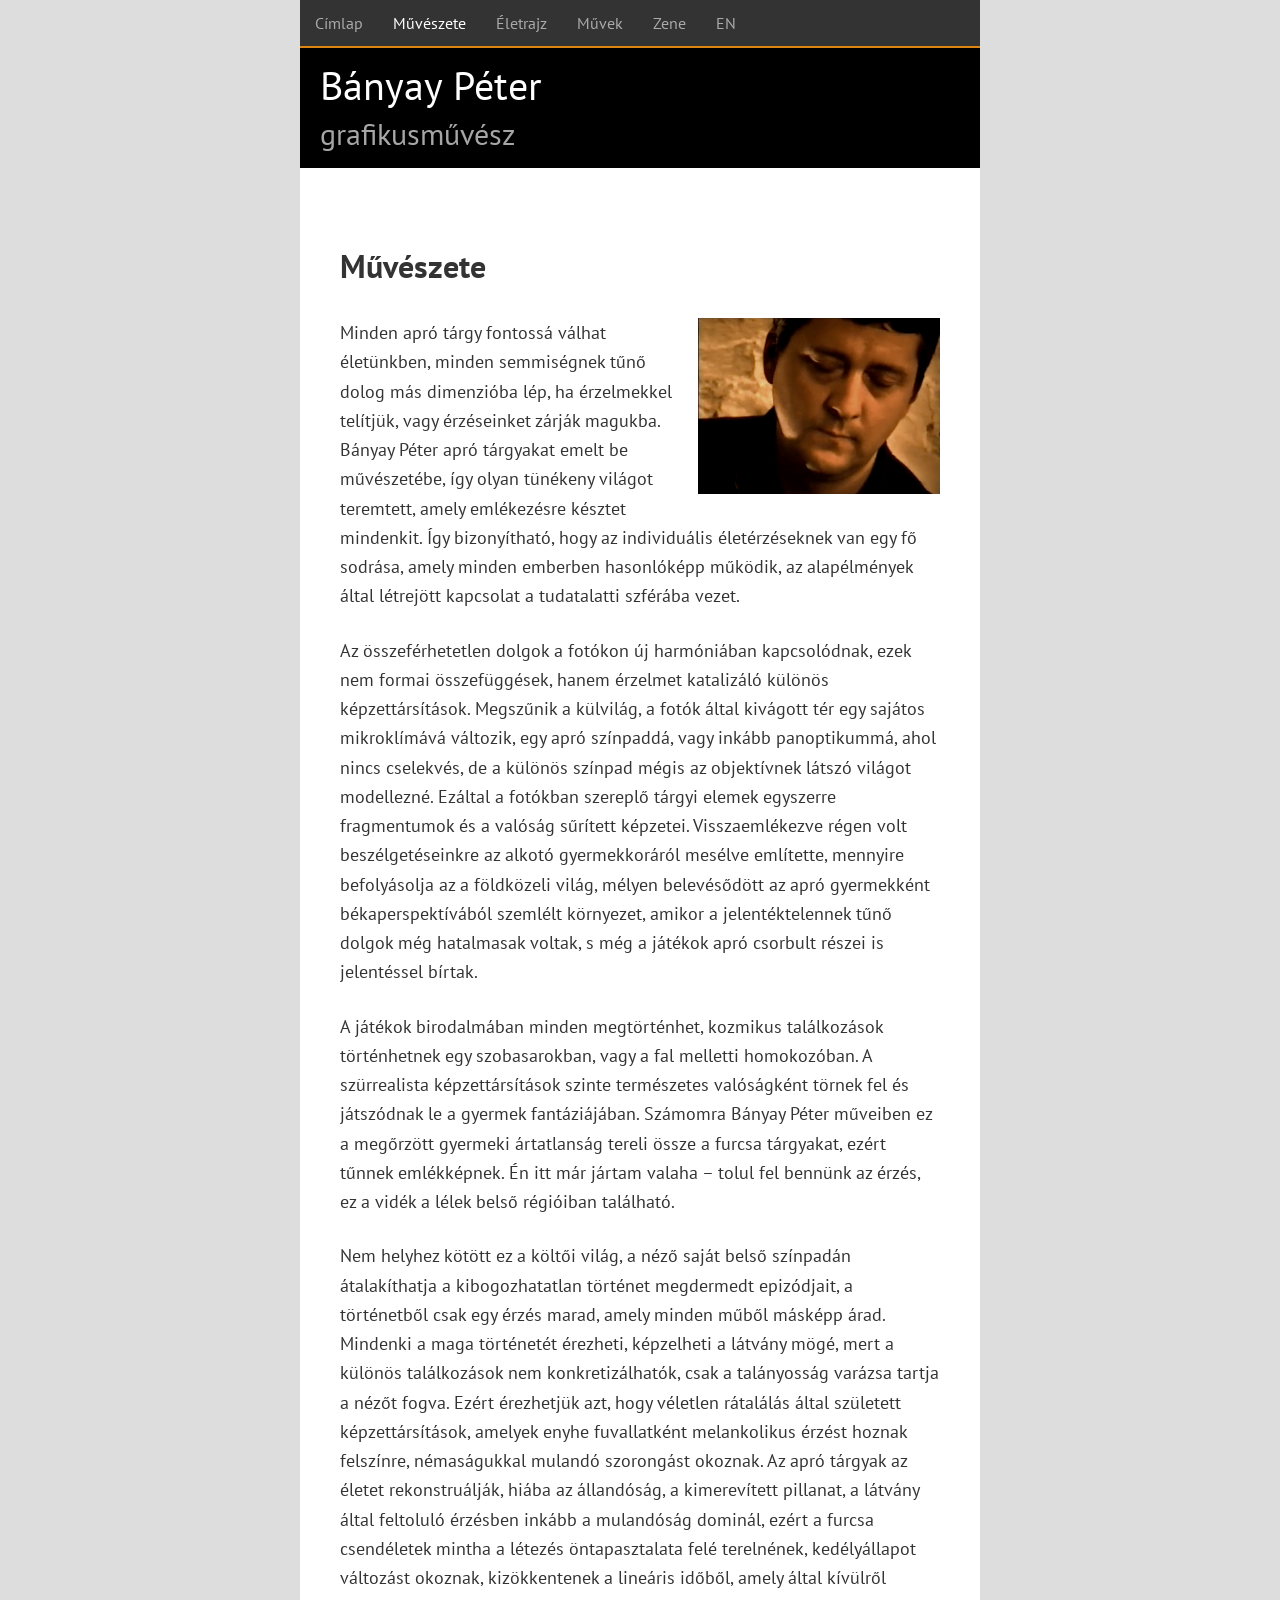
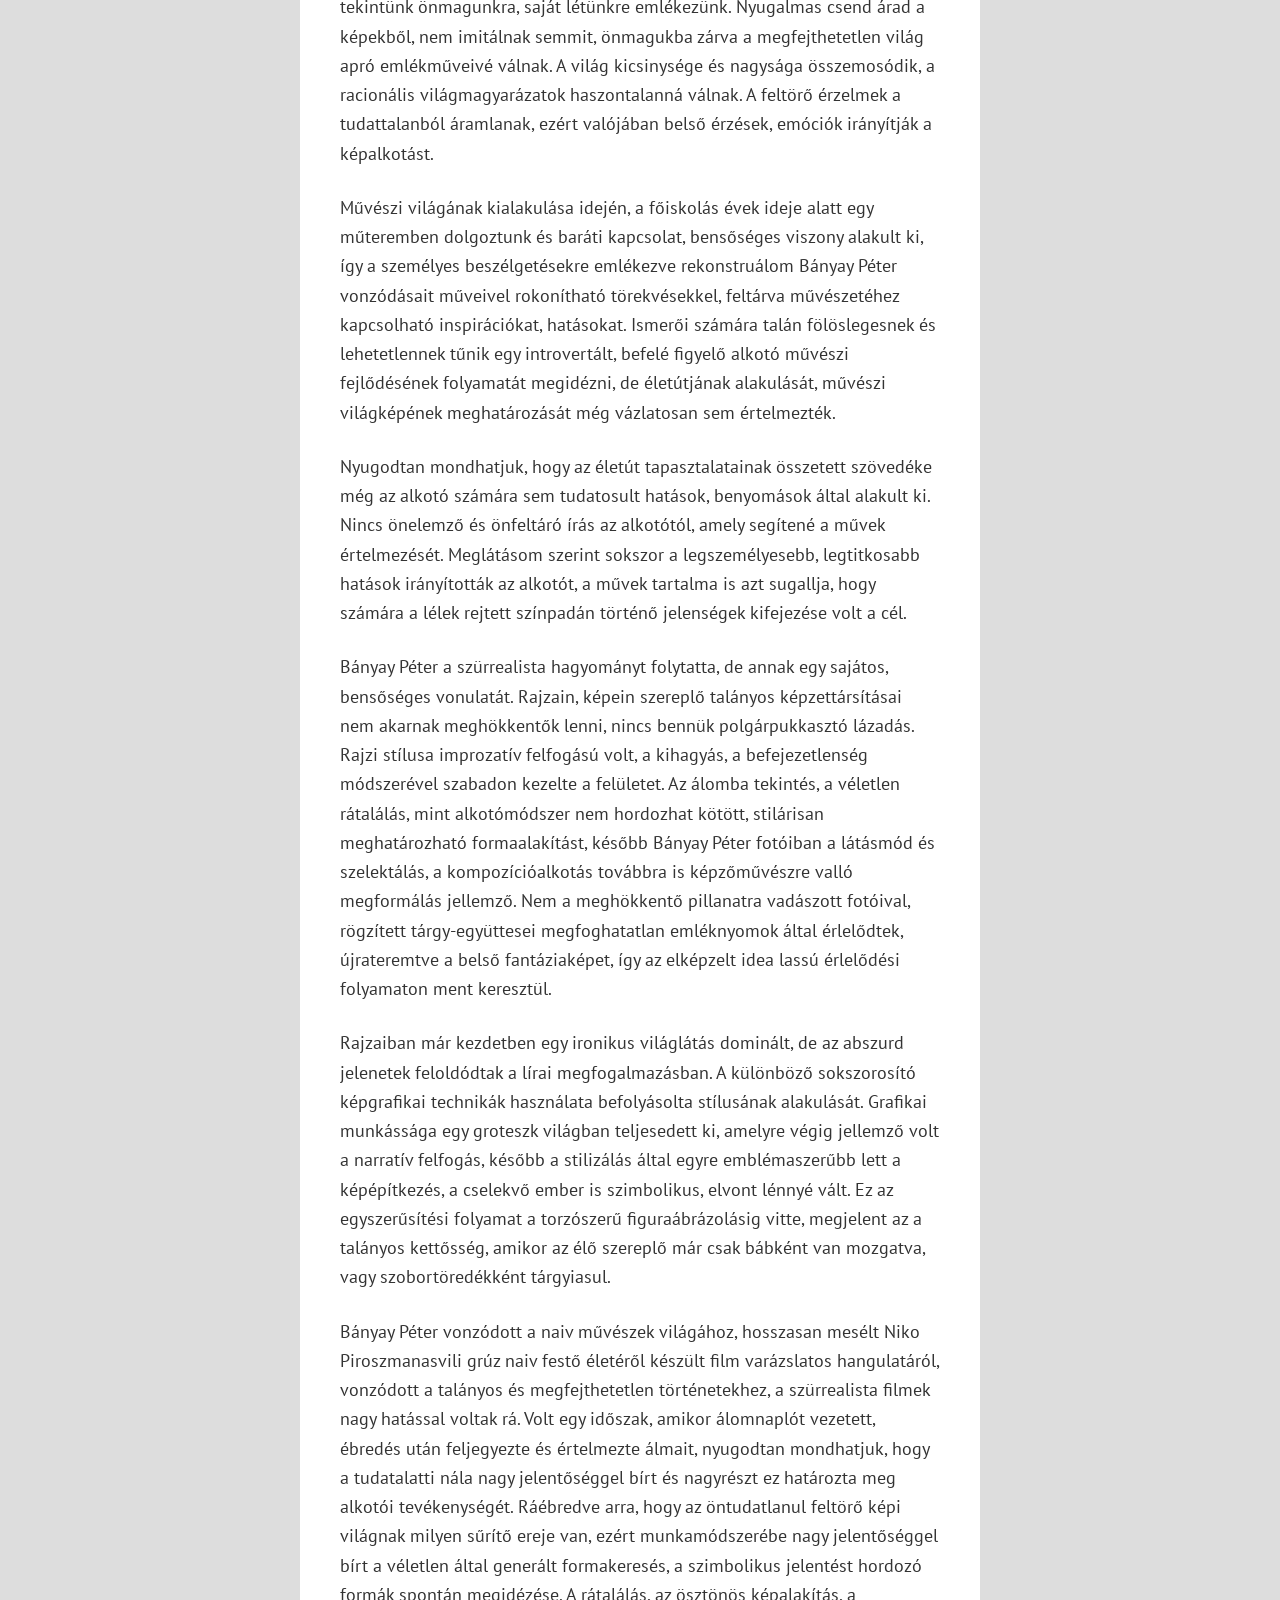
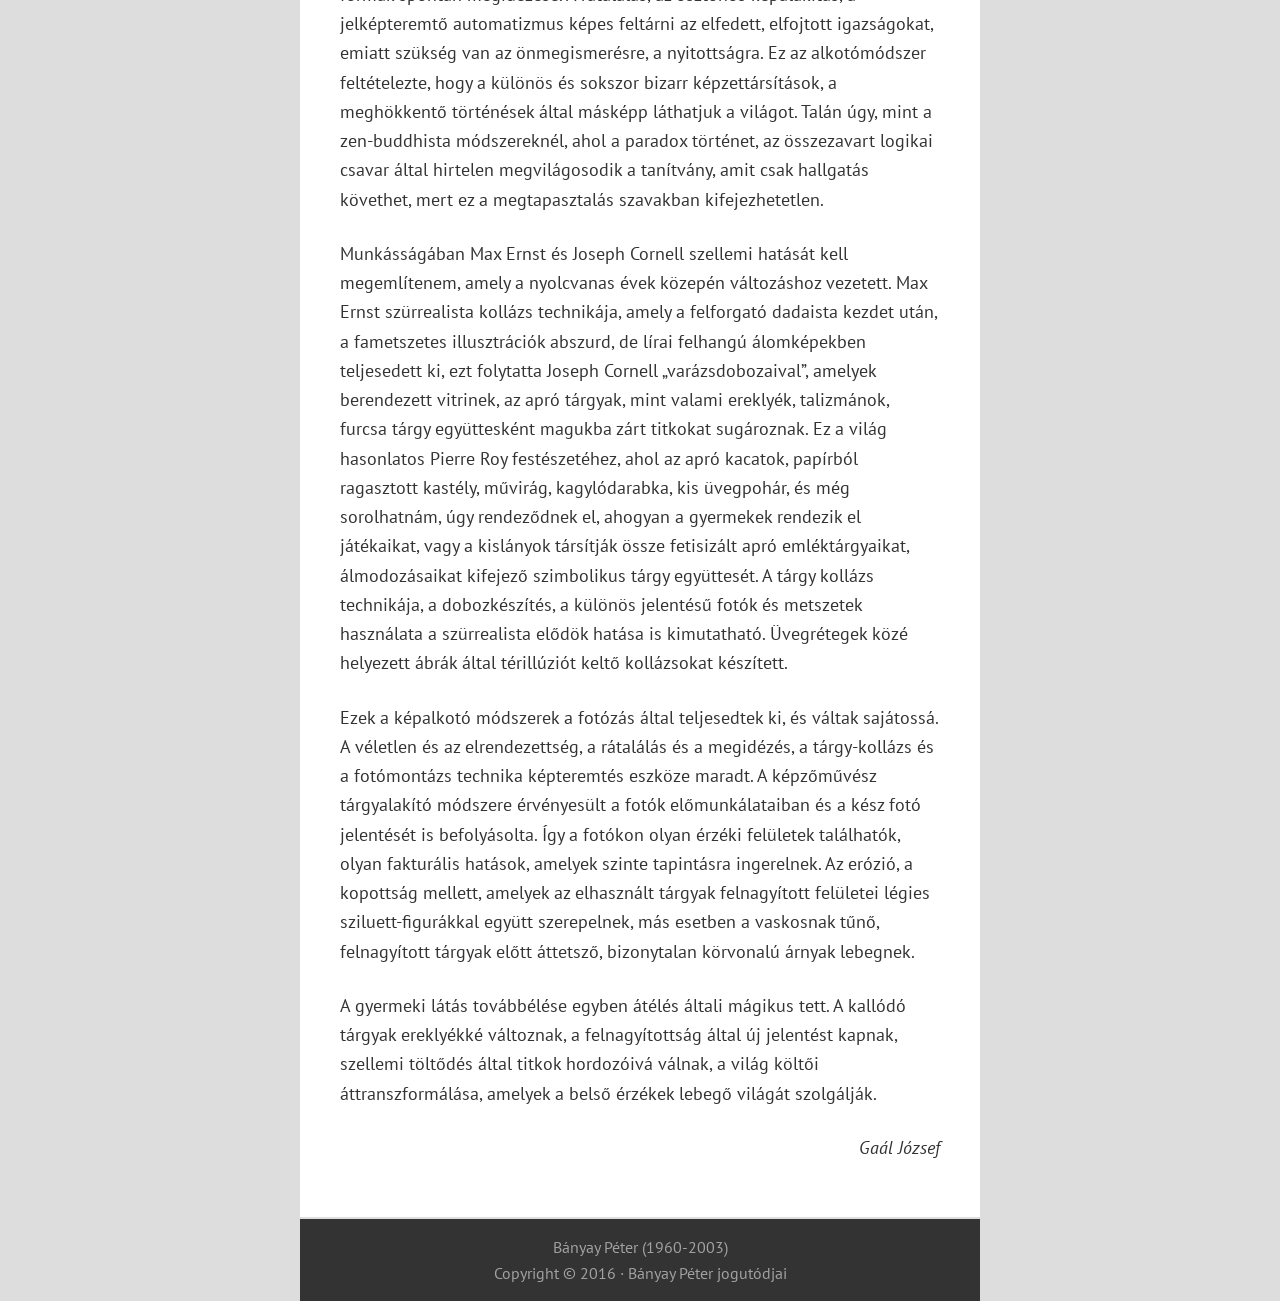
==== banyay-peterrol/index.html @ ca8e2c4a "Péter oldala (html)" ====
<!DOCTYPE html>
<html lang="hu-HU">
<head >
<meta charset="UTF-8" />
<title>Művészete</title><meta name="robots" content="noodp,noydir" />
<meta name="viewport" content="width=device-width, initial-scale=1.0"/>
<link rel="alternate" type="application/rss+xml" title="Bányay Péter &raquo; hírcsatorna" href="../feed/index.rss" />
<link rel="alternate" type="application/rss+xml" title="Bányay Péter &raquo; hozzászólás hírcsatorna" href="../comments/feed/index.rss" />
<link rel="canonical" href="index.html" />
		<script type="text/javascript">
			window._wpemojiSettings = {"baseUrl":"http:\/\/s.w.org\/images\/core\/emoji\/72x72\/","ext":".png","source":{"concatemoji":"http:\/\/banyaypeter.dreamhosters.com\/wp-includes\/js\/wp-emoji-release.min.js?ver=4.3.1"}};
			!function(a,b,c){function d(a){var c=b.createElement("canvas"),d=c.getContext&&c.getContext("2d");return d&&d.fillText?(d.textBaseline="top",d.font="600 32px Arial","flag"===a?(d.fillText(String.fromCharCode(55356,56812,55356,56807),0,0),c.toDataURL().length>3e3):(d.fillText(String.fromCharCode(55357,56835),0,0),0!==d.getImageData(16,16,1,1).data[0])):!1}function e(a){var c=b.createElement("script");c.src=a,c.type="text/javascript",b.getElementsByTagName("head")[0].appendChild(c)}var f,g;c.supports={simple:d("simple"),flag:d("flag")},c.DOMReady=!1,c.readyCallback=function(){c.DOMReady=!0},c.supports.simple&&c.supports.flag||(g=function(){c.readyCallback()},b.addEventListener?(b.addEventListener("DOMContentLoaded",g,!1),a.addEventListener("load",g,!1)):(a.attachEvent("onload",g),b.attachEvent("onreadystatechange",function(){"complete"===b.readyState&&c.readyCallback()})),f=c.source||{},f.concatemoji?e(f.concatemoji):f.wpemoji&&f.twemoji&&(e(f.twemoji),e(f.wpemoji)))}(window,document,window._wpemojiSettings);
		</script>
		<style type="text/css">img.wp-smiley,
img.emoji {
	display: inline !important;
	border: none !important;
	box-shadow: none !important;
	height: 1em !important;
	width: 1em !important;
	margin: 0 .07em !important;
	vertical-align: -0.1em !important;
	background: none !important;
	padding: 0 !important;
}
</style>
<link rel='stylesheet' id='dynamik_minified_stylesheet-css'  href='../wp-content/uploads/dynamik-gen/theme/dynamik-min-ver=1447445408.css' type='text/css' media='all' />
<link rel='stylesheet' id='dynamik_enqueued_google_fonts-css'  href='http://fonts.googleapis.com/css?family=Lato%3A100%2C100italic%2Clight%2Clightitalic%2Cregular%2Cregularitalic%2Cbold%2Cbolditalic%2C900%2C900italic%7CPT+Sans%3Aregular%2Citalic%2Cbold%2Cbolditalic%7C&amp;ver=1.6' type='text/css' media='all' />
<script type='text/javascript' src='../wp-includes/js/jquery/jquery-ver=1.11.3.js'></script>
<script type='text/javascript' src='../wp-includes/js/jquery/jquery-migrate.min-ver=1.2.1.js'></script>
<link rel="EditURI" type="application/rsd+xml" title="RSD" href="../xmlrpc.php-rsd.xml" />
<link rel="Shortcut Icon" href="../wp-content/themes/genesis/images/favicon.png.html" type="image/x-icon" />
<!--[if lt IE 9]><script src="//html5shiv.googlecode.com/svn/trunk/html5.js"></script><![endif]-->
</head>
<body class="page page-id-29 page-template-default header-full-width full-width-content unknown-os ie11 feature-top-outside override" itemscope itemtype="http://schema.org/WebPage"><div class="site-container"><nav class="nav-primary" itemscope itemtype="http://schema.org/SiteNavigationElement"><div class="wrap"><ul id="menu-1-menu" class="menu genesis-nav-menu menu-primary js-superfish"><li id="menu-item-7" class="menu-item menu-item-type-custom menu-item-object-custom menu-item-home menu-item-7"><a href="../index.html" itemprop="url"><span itemprop="name">Címlap</span></a></li>
<li id="menu-item-31" class="menu-item menu-item-type-post_type menu-item-object-page current-menu-item page_item page-item-29 current_page_item menu-item-31"><a href="index.html" itemprop="url"><span itemprop="name">Művészete</span></a></li>
<li id="menu-item-8" class="menu-item menu-item-type-post_type menu-item-object-page menu-item-8"><a href="../eletrajz/index.html" itemprop="url"><span itemprop="name">Életrajz</span></a></li>
<li id="menu-item-75" class="menu-item menu-item-type-post_type menu-item-object-page menu-item-75"><a href="../muvek/index.html" itemprop="url"><span itemprop="name">Művek</span></a></li>
<li id="menu-item-88" class="menu-item menu-item-type-post_type menu-item-object-page menu-item-88"><a href="../zene/index.html" itemprop="url"><span itemprop="name">Zene</span></a></li>
<li><a href="../en/banyay-peterrol/index.html">EN</a></li></ul></div></nav><header class="site-header" itemscope itemtype="http://schema.org/WPHeader"><div class="wrap"><div class="title-area"><h1 class="site-title" itemprop="headline"><a href="../index.html">Bányay Péter</a></h1><h2 class="site-description" itemprop="description">grafikusművész</h2></div></div></header><div class="site-inner"><div class="content-sidebar-wrap"><main class="content"><article class="post-29 page type-page status-publish entry has-post-thumbnail override" itemscope itemtype="http://schema.org/CreativeWork"><header class="entry-header"><h1 class="entry-title" itemprop="headline">Művészete</h1> 
</header><div class="entry-content" itemprop="text"><p><img class="alignright  wp-image-91" src="../wp-content/uploads/2014/11/peter-logo-300x218.png" alt="peter-logo" width="242" height="176" />Minden apró tárgy fontossá válhat életünkben, minden semmiségnek tűnő dolog más dimenzióba lép, ha érzelmekkel telítjük, vagy érzéseinket zárják magukba. Bányay Péter apró tárgyakat emelt be művészetébe, így olyan tünékeny világot teremtett, amely emlékezésre késztet mindenkit. Így bizonyítható, hogy az individuális életérzéseknek van egy fő sodrása, amely minden emberben hasonlóképp működik, az alapélmények által létrejött kapcsolat a tudatalatti szférába vezet.</p>
<p>Az összeférhetetlen dolgok a fotókon új harmóniában kapcsolódnak, ezek nem formai összefüggések, hanem érzelmet katalizáló különös képzettársítások. Megszűnik a külvilág, a fotók által kivágott tér egy sajátos mikroklímává változik, egy apró színpaddá, vagy inkább panoptikummá, ahol nincs cselekvés, de a különös színpad mégis az objektívnek látszó világot modellezné. Ezáltal a fotókban szereplő tárgyi elemek egyszerre fragmentumok és a valóság sűrített képzetei. Visszaemlékezve régen volt beszélgetéseinkre az alkotó gyermekkoráról mesélve említette, mennyire befolyásolja az a földközeli világ, mélyen belevésődött az apró gyermekként békaperspektívából szemlélt környezet, amikor a jelentéktelennek tűnő dolgok még hatalmasak voltak, s még a játékok apró csorbult részei is jelentéssel bírtak.</p>
<p>A játékok birodalmában minden megtörténhet, kozmikus találkozások történhetnek egy szobasarokban, vagy a fal melletti homokozóban. A szürrealista képzettársítások szinte természetes valóságként törnek fel és játszódnak le a gyermek fantáziájában. Számomra Bányay Péter műveiben ez a megőrzött gyermeki ártatlanság tereli össze a furcsa tárgyakat, ezért tűnnek emlékképnek. Én itt már jártam valaha &#8211; tolul fel bennünk az érzés, ez a vidék a lélek belső régióiban található.</p>
<p>Nem helyhez kötött ez a költői világ, a néző saját belső színpadán átalakíthatja a kibogozhatatlan történet megdermedt epizódjait, a történetből csak egy érzés marad, amely minden műből másképp árad. Mindenki a maga történetét érezheti, képzelheti a látvány mögé, mert a különös találkozások nem konkretizálhatók, csak a talányosság varázsa tartja a nézőt fogva. Ezért érezhetjük azt, hogy véletlen rátalálás által született képzettársítások, amelyek enyhe fuvallatként melankolikus érzést hoznak felszínre, némaságukkal mulandó szorongást okoznak. Az apró tárgyak az életet rekonstruálják, hiába az állandóság, a kimerevített pillanat, a látvány által feltoluló érzésben inkább a mulandóság dominál, ezért a furcsa csendéletek mintha a létezés öntapasztalata felé terelnének, kedélyállapot változást okoznak, kizökkentenek a lineáris időből, amely által kívülről tekintünk önmagunkra, saját létünkre emlékezünk. Nyugalmas csend árad a képekből, nem imitálnak semmit, önmagukba zárva a megfejthetetlen világ apró emlékműveivé válnak. A világ kicsinysége és nagysága összemosódik, a racionális világmagyarázatok haszontalanná válnak. A feltörő érzelmek a tudattalanból áramlanak, ezért valójában belső érzések, emóciók irányítják a képalkotást.</p>
<p>Művészi világának kialakulása idején, a főiskolás évek ideje alatt egy műteremben dolgoztunk és baráti kapcsolat, bensőséges viszony alakult ki, így a személyes beszélgetésekre emlékezve rekonstruálom Bányay Péter vonzódásait műveivel rokonítható törekvésekkel, feltárva művészetéhez kapcsolható inspirációkat, hatásokat. Ismerői számára talán fölöslegesnek és lehetetlennek tűnik egy introvertált, befelé figyelő alkotó művészi fejlődésének folyamatát megidézni, de életútjának alakulását, művészi világképének meghatározását még vázlatosan sem értelmezték.</p>
<p>Nyugodtan mondhatjuk, hogy az életút tapasztalatainak összetett szövedéke még az alkotó számára sem tudatosult hatások, benyomások által alakult ki. Nincs önelemző és önfeltáró írás az alkotótól, amely segítené a művek értelmezését. Meglátásom szerint sokszor a legszemélyesebb, legtitkosabb hatások irányították az alkotót, a művek tartalma is azt sugallja, hogy számára a lélek rejtett színpadán történő jelenségek kifejezése volt a cél.</p>
<p>Bányay Péter a szürrealista hagyományt folytatta, de annak egy sajátos, bensőséges vonulatát. Rajzain, képein szereplő talányos képzettársításai nem akarnak meghökkentők lenni, nincs bennük polgárpukkasztó lázadás. Rajzi stílusa improzatív felfogású volt, a kihagyás, a befejezetlenség módszerével szabadon kezelte a felületet. Az álomba tekintés, a véletlen rátalálás, mint alkotómódszer nem hordozhat kötött, stilárisan meghatározható formaalakítást, később Bányay Péter fotóiban a látásmód és szelektálás, a kompozícióalkotás továbbra is képzőművészre valló megformálás jellemző. Nem a meghökkentő pillanatra vadászott fotóival, rögzített tárgy-együttesei megfoghatatlan emléknyomok által érlelődtek, újrateremtve a belső fantáziaképet, így az elképzelt idea lassú érlelődési folyamaton ment keresztül.</p>
<p>Rajzaiban már kezdetben egy ironikus világlátás dominált, de az abszurd jelenetek feloldódtak a lírai megfogalmazásban. A különböző sokszorosító képgrafikai technikák használata befolyásolta stílusának alakulását. Grafikai munkássága egy groteszk világban teljesedett ki, amelyre végig jellemző volt a narratív felfogás, később a stilizálás által egyre emblémaszerűbb lett a képépítkezés, a cselekvő ember is szimbolikus, elvont lénnyé vált. Ez az egyszerűsítési folyamat a torzószerű figuraábrázolásig vitte, megjelent az a talányos kettősség, amikor az élő szereplő már csak bábként van mozgatva, vagy szobortöredékként tárgyiasul.</p>
<p>Bányay Péter vonzódott a naiv művészek világához, hosszasan mesélt Niko Piroszmanasvili grúz naiv festő életéről készült film varázslatos hangulatáról, vonzódott a talányos és megfejthetetlen történetekhez, a szürrealista filmek nagy hatással voltak rá. Volt egy időszak, amikor álomnaplót vezetett, ébredés után feljegyezte és értelmezte álmait, nyugodtan mondhatjuk, hogy a tudatalatti nála nagy jelentőséggel bírt és nagyrészt ez határozta meg alkotói tevékenységét. Ráébredve arra, hogy az öntudatlanul feltörő képi világnak milyen sűrítő ereje van, ezért munkamódszerébe nagy jelentőséggel bírt a véletlen által generált formakeresés, a szimbolikus jelentést hordozó formák spontán megidézése. A rátalálás, az ösztönös képalakítás, a jelképteremtő automatizmus képes feltárni az elfedett, elfojtott igazságokat, emiatt szükség van az önmegismerésre, a nyitottságra. Ez az alkotómódszer feltételezte, hogy a különös és sokszor bizarr képzettársítások, a meghökkentő történések által másképp láthatjuk a világot. Talán úgy, mint a zen-buddhista módszereknél, ahol a paradox történet, az összezavart logikai csavar által hirtelen megvilágosodik a tanítvány, amit csak hallgatás követhet, mert ez a megtapasztalás szavakban kifejezhetetlen.</p>
<p>Munkásságában Max Ernst és Joseph Cornell szellemi hatását kell megemlítenem, amely a nyolcvanas évek közepén változáshoz vezetett. Max Ernst szürrealista kollázs technikája, amely a felforgató dadaista kezdet után, a fametszetes illusztrációk abszurd, de lírai felhangú álomképekben teljesedett ki, ezt folytatta Joseph Cornell „varázsdobozaival”, amelyek berendezett vitrinek, az apró tárgyak, mint valami ereklyék, talizmánok, furcsa tárgy együttesként magukba zárt titkokat sugároznak. Ez a világ hasonlatos Pierre Roy festészetéhez, ahol az apró kacatok, papírból ragasztott kastély, művirág, kagylódarabka, kis üvegpohár, és még sorolhatnám, úgy rendeződnek el, ahogyan a gyermekek rendezik el játékaikat, vagy a kislányok társítják össze fetisizált apró emléktárgyaikat, álmodozásaikat kifejező szimbolikus tárgy együttesét. A tárgy kollázs technikája, a dobozkészítés, a különös jelentésű fotók és metszetek használata a szürrealista elődök hatása is kimutatható. Üvegrétegek közé helyezett ábrák által térillúziót keltő kollázsokat készített.</p>
<p>Ezek a képalkotó módszerek a fotózás által teljesedtek ki, és váltak sajátossá. A véletlen és az elrendezettség, a rátalálás és a megidézés, a tárgy-kollázs és a fotómontázs technika képteremtés eszköze maradt. A képzőművész tárgyalakító módszere érvényesült a fotók előmunkálataiban és a kész fotó jelentését is befolyásolta. Így a fotókon olyan érzéki felületek találhatók, olyan fakturális hatások, amelyek szinte tapintásra ingerelnek. Az erózió, a kopottság mellett, amelyek az elhasznált tárgyak felnagyított felületei légies sziluett-figurákkal együtt szerepelnek, más esetben a vaskosnak tűnő, felnagyított tárgyak előtt áttetsző, bizonytalan körvonalú árnyak lebegnek.</p>
<p>A gyermeki látás továbbélése egyben átélés általi mágikus tett. A kallódó tárgyak ereklyékké változnak, a felnagyítottság által új jelentést kapnak, szellemi töltődés által titkok hordozóivá válnak, a világ költői áttranszformálása, amelyek a belső érzékek lebegő világát szolgálják.</p>
<p style="text-align: right;"><em>Gaál József</em></p>
</div></article></main></div></div><footer class="site-footer" itemscope itemtype="http://schema.org/WPFooter"><div class="wrap"><p>Bányay Péter (1960-2003)</p>
<p>Copyright &#x000A9;&nbsp;2016 &middot; Bányay Péter jogutódjai</p></div></footer></div><script type='text/javascript' src='../wp-includes/js/hoverIntent.min-ver=1.8.1.js'></script>
<script type='text/javascript' src='../wp-content/themes/genesis/lib/js/menu/superfish.min-ver=1.7.5.js'></script>
<script type='text/javascript' src='../wp-content/themes/genesis/lib/js/menu/superfish.args.min-ver=2.2.3.js'></script>
<script type='text/javascript' src='../wp-content/themes/dynamik-gen/lib/js/dynamik-responsive-ver=1.6.js'></script>
</body>
</html>

<!-- Dynamic page generated in 1.289 seconds. -->
<!-- Cached page generated by WP-Super-Cache on 2016-01-31 10:26:05 -->

<!-- super cache -->
---- wp-content/uploads/dynamik-gen/theme/dynamik-min-ver=1447445408.css ----
/* This file is auto-generated from the Dynamik Options settings and custom.css content (if file exists). Any direct edits here will be lost if the settings page is saved */
  article,aside,details,figcaption,figure,footer,header,hgroup,main,nav,section,summary{display:block}audio,canvas,video{display:inline-block}audio:not([controls]){display:none;height:0}[hidden]{display:none}html{font-family:sans-serif;-ms-text-size-adjust:100%;-webkit-text-size-adjust:100%}body{margin:0}a:focus{outline:thin dotted}a:active,a:hover{outline:0}h1{font-size:2em;margin:.67em 0}abbr[title]{border-bottom:1px dotted}b,strong{font-weight:bold}dfn{font-style:italic}hr{-moz-box-sizing:content-box;box-sizing:content-box;height:0}mark{background:#ff0;color:#000}code,kbd,pre,samp{font-family:monospace,serif;font-size:1em}pre{white-space:pre-wrap}q{quotes:"\201C" "\201D" "\2018" "\2019"}small{font-size:80%}sub,sup{font-size:75%;line-height:0;position:relative;vertical-align:baseline}sup{top:-0.5em}sub{bottom:-0.25em}img{border:0}svg:not(:root){overflow:hidden}figure{margin:0}fieldset{border:1px solid silver;margin:0 2px;padding:.35em .625em .75em}legend{border:0;padding:0}button,input,select,textarea{font-family:inherit;font-size:100%;margin:0}button,input{line-height:normal}button,select{text-transform:none}button,html input[type="button"],input[type="reset"],input[type="submit"]{-webkit-appearance:button;cursor:pointer}button[disabled],html input[disabled]{cursor:default}input[type="checkbox"],input[type="radio"]{box-sizing:border-box;padding:0}input[type="search"]{-webkit-appearance:textfield;-moz-box-sizing:content-box;-webkit-box-sizing:content-box;box-sizing:content-box}input[type="search"]::-webkit-search-cancel-button,input[type="search"]::-webkit-search-decoration{-webkit-appearance:none}button::-moz-focus-inner,input::-moz-focus-inner{border:0;padding:0}textarea{overflow:auto;vertical-align:top}table{border-collapse:collapse;border-spacing:0} html{font-size:62.5%;}body,h1,h2,h2 a,h2 a:visited,h3,h4,h5,h6,p,select,textarea{margin:0;padding:0;text-decoration:none;}li,ol,ul{margin:0;padding:0;}ol li{list-style-type:decimal;} .archive-pagination:before,.clearfix:before,.entry:before,.entry-pagination:before,.footer-widgets:before,.nav-primary:before,.nav-secondary:before,.site-container:before,.site-footer:before,.site-header:before,.site-inner:before,.wrap:before{content:" ";display:table;}.archive-pagination:after,.clearfix:after,.entry:after,.entry-pagination:after,.footer-widgets:after,.nav-primary:after,.nav-secondary:after,.site-container:after,.site-footer:after,.site-header:after,.site-inner:after,.wrap:after{clear:both;content:" ";display:table;}.clearfix:after{visibility:hidden;display:block;height:0;font-size:0;line-height:0;content:" ";clear:both;}.clearfix{display:block;} * html .clearfix{height:1%;} *:first-child + html .clearfix{min-height:1%;} a,a:visited{color:#0d72c7;text-decoration:none;}a:hover{text-decoration:underline;}a img{border:none;}a,button,input:focus,input[type="button"],input[type="reset"],input[type="submit"],textarea:focus,.button{-webkit-transition:all 0.2s ease-in-out;-moz-transition:all 0.2s ease-in-out;-ms-transition:all 0.2s ease-in-out;-o-transition:all 0.2s ease-in-out;transition:all 0.2s ease-in-out;} body{background:#DDDDDD;font-size:16px;font-size:1.6rem;line-height:1.625;}::-moz-selection{background-color:#0d72c7;color:#fff;}::selection{background-color:#0d72c7;color:#fff;} .site-container{background:#FFFFFF;border-top:0px solid #DDDDDD;border-bottom:0px solid #DDDDDD;border-left:0px solid #DDDDDD;border-right:0px solid #DDDDDD;margin:0px auto 0px;padding:0px 0px 0px 0px;clear:both;}.content-sidebar-sidebar .site-container{max-width:1020px;}.sidebar-sidebar-content .site-container{max-width:1140px;}.sidebar-content-sidebar .site-container{max-width:1140px;}.content-sidebar .site-container{max-width:1140px;}.sidebar-content .site-container{max-width:1140px;}.full-width-content .site-container{max-width:680px;}.content .taxonomy-description h1,.content .author-description h1,.taxonomy-description,.content blockquote,.author-description,.author-box,.comment-list li,.ping-list li,a.comment-reply-link,#author,#comment,#email,#url,#respond p.form-allowed-tags,#commentform #submit,.sidebar-primary h4,.sidebar-secondary h4,#ez-home-sidebar h4,.sidebar.widget-area .widget,.breadcrumb,.search-form input[type="submit"],#subbutton,.search-form input[type="search"],#subbox,.pagination li a{-webkit-border-radius:3px;border-radius:3px;} .site-header{background:#000000;min-height:120px;border-top:0px solid #DDDDDD;border-bottom:0px solid #DDDDDD;border-left:0px solid #DDDDDD;border-right:0px solid #DDDDDD;clear:both;}.site-header .wrap{margin:0 auto;padding:0;float:none;overflow:hidden;}.content-sidebar-sidebar .site-header .wrap{width:1020px;}.sidebar-sidebar-content .site-header .wrap{width:1140px;}.sidebar-content-sidebar .site-header .wrap{width:1140px;}.content-sidebar .site-header .wrap{width:1140px;}.sidebar-content .site-header .wrap{width:1140px;}.full-width-content .site-header .wrap{width:680px;}.title-area{width:400px;padding:12px 0 0 20px;float:left;overflow:hidden;}.site-title{color:#FFFFFF;font-family:'PT Sans',sans-serif;font-size:40px;font-size:4rem;font-weight:300;line-height:1.25;}.site-title a,.site-title a:visited{color:#FFFFFF;text-decoration:none;}.site-title a:hover{color:#616161;text-decoration:none;}.site-description{margin:0;padding:0px 0 0;color:#A6A6A6;font-family:'PT Sans',sans-serif;font-size:30px;font-size:3rem;font-weight:300;}.site-header .widget-area{width:680px;padding:24px 0px 0 0;float:right;text-align:right;} .header-image .site-header .wrap .title-area{background:url("images/peter-logo-100.png") left top no-repeat;height:120px;margin:0px 0 0 0px;}.header-image .title-area,.header-image .site-title,.header-image .site-title a{width:400px;height:120px;padding:0;float:left;display:block;text-indent:-9999px;overflow:hidden;}.header-image .site-description{display:block;overflow:hidden;} .nav-primary{background:#333333;border-top:0px solid #DD8512;border-bottom:2px solid #DD8512;border-left:0px solid #DD8512;border-right:0px solid #DD8512;margin:0px 0 0px 0;color:#AAAAAA;font-family:'PT Sans',sans-serif;font-size:16px;font-size:1.6rem;line-height:1em;clear:both;}.menu-primary{margin:0 auto;padding:0;float:none;overflow:hidden;display:block;clear:both;}.content-sidebar-sidebar .menu-primary{width:1020px;}.sidebar-sidebar-content .menu-primary{width:1140px;}.sidebar-content-sidebar .menu-primary{width:1140px;}.content-sidebar .menu-primary{width:1140px;}.sidebar-content .menu-primary{width:1140px;}.full-width-content .menu-primary{width:680px;}.menu-primary ul{float:left;width:100%;}.menu-primary li{float:left;list-style-type:none;}.menu-primary a{background:#333333;border-top:0px solid #DDDDDD;border-bottom:0px solid #DDDDDD;border-left:0px solid #DDDDDD;border-right:0px solid #DDDDDD;margin:0 0px 0 0px;padding:15px 15px 15px 15px;color:#AAAAAA;text-decoration:none;display:block;position:relative;}.menu-primary li a:active,.menu-primary li a:hover{background:#333333;border-top:0px solid #DDDDDD;border-bottom:0px solid #DDDDDD;border-left:0px solid #DDDDDD;border-right:0px solid #DDDDDD;color:#FFFFFF;text-decoration:none;}.menu-primary li.current_page_item a,.menu-primary li.current-cat a,.menu-primary li.current-menu-item a{background:#333333;border-top:0px solid #DDDDDD;border-bottom:0px solid #DDDDDD;border-left:0px solid #DDDDDD;border-right:0px solid #DDDDDD;color:#FFFFFF;text-decoration:none;}.menu-primary li li a,.menu-primary li li a:link,.menu-primary li li a:visited{background:#F5F5F5;width:170px;border-top:0;border-right:1px solid #E8E8E8;border-bottom:1px solid #E8E8E8;border-left:1px solid #E8E8E8;margin:0px;padding:17px 15px 17px 15px;color:#888888;text-decoration:none;float:none;position:relative;}.menu-primary li li a:active,.menu-primary li li a:hover{background:#F5F5F5;color:#000000;text-decoration:none;}.menu-primary li ul{width:205px;height:auto;margin:0;z-index:9999;left:-9999px;position:absolute;}.menu-primary li ul ul{margin:-51px 0 0 201px;}.genesis-nav-menu li:hover ul ul,.genesis-nav-menu li.sfHover ul ul{left:-9999px;}.genesis-nav-menu li:hover,.genesis-nav-menu li.sfHover{position:static;}ul.genesis-nav-menu li:hover>ul,ul.genesis-nav-menu li.sfHover ul{left:auto;}.menu-primary li a.sf-with-ul{padding-right:15px;}.menu-primary.sf-arrows .sf-with-ul:after{content:'';}#wpadminbar li:hover ul ul{left:0;} .genesis-nav-menu li.right{color:#FFFFFF;font-family:'PT Sans',sans-serif;font-size:16px;font-size:1.6rem;padding:17px 15px 0 0;float:right;}.genesis-nav-menu li.right a{background:none;border:none;display:inline;}.genesis-nav-menu li.right a,.genesis-nav-menu li.right a:visited{color:#AAAAAA;text-decoration:none;}.genesis-nav-menu li.right a:hover{color:#FFFFFF;text-decoration:none;}.genesis-nav-menu li.search{padding:2px 1px 0 0;}.genesis-nav-menu li.rss a{background:url("default-images/rss.png") no-repeat center left;margin:0 0 0 10px;padding:0 0 0 16px;}.genesis-nav-menu li.twitter a{background:url("default-images/twitter-nav.png") no-repeat center left;padding:0 0 0 20px;} .nav-secondary{background:#F5F5F5;border-top:0px solid #DDDDDD;border-bottom:2px solid #DDDDDD;border-left:0px solid #DDDDDD;border-right:0px solid #DDDDDD;margin:0px 0 0px 0;color:#888888;font-family:'PT Sans',sans-serif;font-size:16px;font-size:1.6rem;line-height:1em;clear:both;}.menu-secondary{margin:0 auto;padding:0;float:none;overflow:hidden;display:block;clear:both;}.content-sidebar-sidebar .menu-secondary{width:1020px;}.sidebar-sidebar-content .menu-secondary{width:1140px;}.sidebar-content-sidebar .menu-secondary{width:1140px;}.content-sidebar .menu-secondary{width:1140px;}.sidebar-content .menu-secondary{width:1140px;}.full-width-content .menu-secondary{width:680px;}.menu-secondary ul{float:left;width:100%;}.menu-secondary li{float:left;list-style-type:none;}.menu-secondary a{background:#F5F5F5;border-top:0px solid #DDDDDD;border-bottom:0px solid #DDDDDD;border-left:0px solid #DDDDDD;border-right:0px solid #DDDDDD;margin:0 0px 0 0px;padding:17px 15px 17px 15px;color:#888888;text-decoration:none;display:block;position:relative;}.menu-secondary li a:active,.menu-secondary li a:hover{background:#F5F5F5;border-top:0px solid #DDDDDD;border-bottom:0px solid #DDDDDD;border-left:0px solid #DDDDDD;border-right:0px solid #DDDDDD;color:#000000;text-decoration:none;}.menu-secondary li.current_page_item a,.menu-secondary li.current-cat a,.menu-secondary li.current-menu-item a{background:#F5F5F5;border-top:0px solid #DDDDDD;border-bottom:0px solid #DDDDDD;border-left:0px solid #DDDDDD;border-right:0px solid #DDDDDD;color:#000000;text-decoration:none;}.menu-secondary li li a,.menu-secondary li li a:link,.menu-secondary li li a:visited{background:#FFFFFF;width:170px;border-top:0;border-right:1px solid #EEEEEE;border-bottom:1px solid #EEEEEE;border-left:1px solid #EEEEEE;margin:0px;padding:17px 15px 17px 15px;color:#888888;text-decoration:none;float:none;position:relative;}.menu-secondary li li a:active,.menu-secondary li li a:hover{background:#FFFFFF;color:#000000;text-decoration:none;}.menu-secondary li ul{width:205px;height:auto;margin:0;z-index:9999;left:-9999px;position:absolute;}.menu-secondary li ul ul{margin:-51px 0 0 201px;}.menu-secondary li a.sf-with-ul{padding-right:15px;}.menu-secondary.sf-arrows .sf-with-ul:after{content:'';} .responsive-primary-menu-container{background:#333333;border-bottom:2px solid #DDDDDD;width:100%;padding:12px 0;overflow:hidden;cursor:pointer;-webkit-box-sizing:border-box;box-sizing:border-box;display:none;}.responsive-primary-menu-container h3{padding-left:15px;color:#AAAAAA;font-size:16px;font-size:1.6rem;font-family:'PT Sans',sans-serif;font-weight:normal;float:left;}.responsive-primary-menu-container .responsive-menu-icon{padding:5px 15px 0 0;float:right;}.responsive-primary-menu-container .responsive-icon-bar{display:block;width:18px;height:3px;background:#AAAAAA;margin:1px 0;float:right;clear:both;-webkit-border-radius:1px;border-radius:1px;}.responsive-secondary-menu-container{background:#F5F5F5;border-bottom:2px solid #DDDDDD;width:100%;padding:12px 0;overflow:hidden;cursor:pointer;-webkit-box-sizing:border-box;box-sizing:border-box;display:none;}.responsive-secondary-menu-container h3{padding-left:15px;color:#888888;font-size:16px;font-size:1.6rem;font-family:'PT Sans',sans-serif;font-weight:normal;float:left;}.responsive-secondary-menu-container .responsive-menu-icon{padding:5px 15px 0 0;float:right;}.responsive-secondary-menu-container .responsive-icon-bar{display:block;width:18px;height:3px;background:#888888;margin:1px 0;float:right;clear:both;-webkit-border-radius:1px;border-radius:1px;} #dropdown-nav-wrap,#dropdown-subnav-wrap{display:none;}#dropdown-nav,#dropdown-subnav{overflow:hidden;}#dropdown-nav{background:#333333;border-top:0px solid #DD8512;border-bottom:2px solid #DD8512;border-left:0px solid #DD8512;border-right:0px solid #DD8512;}.nav-chosen-select,.subnav-chosen-select{background:transparent;border:0;width:100%;padding:15px;cursor:pointer;-webkit-appearance:none;}.nav-chosen-select{color:#AAAAAA;font-family:'PT Sans',sans-serif;font-size:16px;font-size:1.6rem;}#dropdown-nav .responsive-menu-icon,#dropdown-subnav .responsive-menu-icon{padding-right:15px;float:right;}#dropdown-nav .responsive-icon-bar,#dropdown-subnav .responsive-icon-bar{width:18px;height:3px;margin:1px 0;float:right;clear:both;display:block;-webkit-border-radius:1px;border-radius:1px;}#dropdown-nav .responsive-menu-icon{margin-top:-32px;}#dropdown-nav .responsive-icon-bar{background:#AAAAAA;}#dropdown-subnav{background:#F5F5F5;border-top:0px solid #DDDDDD;border-bottom:2px solid #DDDDDD;border-left:0px solid #DDDDDD;border-right:0px solid #DDDDDD;}.subnav-chosen-select{color:#888888;font-family:'PT Sans',sans-serif;font-size:16px;font-size:1.6rem;}#dropdown-subnav .responsive-menu-icon{margin-top:-32px;}#dropdown-subnav .responsive-icon-bar{background:#888888;} .site-header .genesis-nav-menu{background:transparent;border-top:0px solid #DDDDDD;border-bottom:0px solid #DDDDDD;border-left:0px solid #DDDDDD;border-right:0px solid #DDDDDD;width:680px;margin:0px 0 0px 0;padding:0;color:#888888;font-family:'PT Sans',sans-serif;font-size:16px;font-size:1.6rem;line-height:1em;overflow:hidden;float:none;clear:both;display:block;}.site-header .genesis-nav-menu ul{float:left;width:100%;}.site-header .genesis-nav-menu li{text-align:left;list-style-type:none;display:inline-block;}.site-header .genesis-nav-menu a{background:transparent;border-top:0px solid #DDDDDD;border-bottom:0px solid #DDDDDD;border-left:0px solid #DDDDDD;border-right:0px solid #DDDDDD;margin:0 0px 0 0px;padding:17px 15px 17px 15px;color:#888888;text-decoration:none;display:block;position:relative;}.site-header .genesis-nav-menu li a:active,.site-header .genesis-nav-menu li a:hover{background:transparent;border-top:0px solid #DDDDDD;border-bottom:0px solid #DDDDDD;border-left:0px solid #DDDDDD;border-right:0px solid #DDDDDD;color:#000000;text-decoration:none;}.site-header .genesis-nav-menu li.current_page_item a,.site-header .genesis-nav-menu li.current-cat a,.site-header .genesis-nav-menu li.current-menu-item a{background:transparent;border-top:0px solid #DDDDDD;border-bottom:0px solid #DDDDDD;border-left:0px solid #DDDDDD;border-right:0px solid #DDDDDD;color:#000000;text-decoration:none;}.site-header .genesis-nav-menu li li a,.site-header .genesis-nav-menu li li a:link,.site-header .genesis-nav-menu li li a:visited{background:#F5F5F5;width:170px;border-top:0;border-right:1px solid #E8E8E8;border-bottom:1px solid #E8E8E8;border-left:1px solid #E8E8E8;margin:0px;padding:17px 15px 17px 15px;color:#888888;text-decoration:none;float:none;position:relative;}.site-header .genesis-nav-menu li li a:active,.site-header .genesis-nav-menu li li a:hover{background:#F5F5F5;color:#000000;text-decoration:none;}.site-header .genesis-nav-menu li ul{width:205px;height:auto;margin:0;z-index:9999;left:-9999px;position:absolute;}.site-header .genesis-nav-menu li ul ul{margin:-51px 0 0 201px;}.site-header .genesis-nav-menu li:hover>ul,.site-header .genesis-nav-menu li.sfHover ul{left:auto;}.site-header .genesis-nav-menu li a.sf-with-ul{padding-right:15px;}.site-header .genesis-nav-menu.sf-arrows .sf-with-ul:after,.site-header .genesis-nav-menu li li a .sf-sub-indicator,.site-header .genesis-nav-menu li li li a .sf-sub-indicator{content:'';} .site-inner{background:#FFFFFF;border-top:0px solid #DDDDDD;border-bottom:0px solid #DDDDDD;border-left:0px solid #DDDDDD;border-right:0px solid #DDDDDD;margin:0px auto 0px;padding:20px 20px 20px 20px;overflow:hidden;clear:both;}.content-sidebar-sidebar .site-inner{max-width:980px;}.sidebar-sidebar-content .site-inner{max-width:1100px;}.sidebar-content-sidebar .site-inner{max-width:1100px;}.content-sidebar .site-inner{max-width:1100px;}.sidebar-content .site-inner{max-width:1100px;}.full-width-content .site-inner{max-width:640px;}.ez-home .site-inner{max-width:680px;padding:0;} .breadcrumb{background:#F5F5F5;border-top:0px solid #DDDDDD;border-bottom:2px solid #DDDDDD;border-left:0px solid #DDDDDD;border-right:0px solid #DDDDDD;margin-top:-10px;margin-bottom:30px;padding:13px 20px 11px 25px;color:#333333;font-family:'PT Sans',sans-serif;font-size:16px;font-size:1.6rem;}.breadcrumb a,.breadcrumb a:visited{color:#0037B4;text-decoration:none;}.breadcrumb a:hover{color:#000000;text-decoration:none;}.taxonomy-description,.author-description{background:#F5F5F5;border-top:0px solid #DDDDDD;border-bottom:2px solid #DDDDDD;border-left:0px solid #DDDDDD;border-right:0px solid #DDDDDD;margin:-10px 0 30px;padding:0;color:#333333;font-family:'PT Sans',sans-serif;font-size:16px;font-size:1.6rem;}.content .taxonomy-description h1,.content .author-description h1{background:#333333;border-top:0px solid #DDDDDD;border-bottom:2px solid #DDDDDD;border-left:0px solid #DDDDDD;border-right:0px solid #DDDDDD;margin:0;padding:13px 20px 11px 25px;color:#FFFFFF;font-family:'Lato',sans-serif;font-size:16px;font-size:1.6rem;font-weight:300;}.content .taxonomy-description p,.content .author-description p{padding:25px 25px 25px 25px;}.content .taxonomy-description a,.content .taxonomy-description a:visited,.content .author-description a,.content .author-description a:visited{color:#0037B4;text-decoration:none;}.content .taxonomy-description a:hover,.content .author-description a:hover{color:#000000;text-decoration:none;} .content-sidebar-wrap{float:left;}.sidebar-content-sidebar .content-sidebar-wrap,.sidebar-sidebar-content .content-sidebar-wrap{float:right;}.content-sidebar-sidebar .content-sidebar-wrap{width:760px;}.sidebar-sidebar-content .content-sidebar-wrap{width:900px;}.sidebar-content-sidebar .content-sidebar-wrap{width:900px;}.content-sidebar .content-sidebar-wrap{width:1100px;}.sidebar-content .content-sidebar-wrap{width:1100px;}.full-width-content .content-sidebar-wrap{width:640px;} .content{margin:0;padding:10px 20px 10px 20px;float:left;}.content-sidebar-sidebar .content{width:500px;}.sidebar-sidebar-content .content{width:500px;}.sidebar-content-sidebar .content{width:500px;}.content-sidebar .content{width:700px;}.sidebar-content .content{width:700px;}.full-width-content .content{width:600px;}.sidebar-content .content,.sidebar-sidebar-content .content{float:right;}.content .post,.content .entry{background:#FFFFFF;border-top:0px solid #DDDDDD;border-bottom:0px solid #DDDDDD;border-left:0px solid #DDDDDD;border-right:0px solid #DDDDDD;margin:0px 0 40px;padding:0px 0px 0px 0px;}.content .page{background:#FFFFFF;border-top:0px solid #DDDDDD;border-bottom:0px solid #DDDDDD;border-left:0px solid #DDDDDD;border-right:0px solid #DDDDDD;margin:0px 0 0px;padding:0px 0px 0px 0px;}.entry-content p{margin:0 0 25px;}.entry-content p,.entry-content ul li,.entry-content ol li{color:#333333;font-family:'PT Sans',sans-serif;font-size:18px;font-size:1.8rem;}.entry-content a,.entry-content a:visited{color:#0037B4;text-decoration:none;}.entry-content a:hover{color:#000000;text-decoration:none;}.content blockquote{background:#F5F5F5;border-top:0px solid #DDDDDD;border-bottom:2px solid #DDDDDD;border-left:0px solid #DDDDDD;border-right:0px solid #DDDDDD;margin:5px 5px 20px 30px;padding:25px 30px 5px;}.content blockquote p{color:#333333;font-family:'PT Sans',sans-serif;font-size:18px;font-size:1.8rem;font-style:italic;}.content blockquote a,.content blockquote a:visited{color:#0037B4;text-decoration:none;}.content blockquote a:hover{color:#000000;text-decoration:none;}p.subscribe-to-comments{padding:20px 0 10px;}.clear{clear:both;}.clear-line{border-bottom:1px solid #ddd;clear:both;margin:0 0 25px;} .content .post h1,.content .post h2,.content .post h3,.content .post h4,.content .post h5,.content .post h6,.content .page h1,.content .page h2,.content .page h3,.content .page h4,.content .page h5,.content .page h6,.content h1.entry-title,.content .entry-content h1,.content h2.entry-title,.content .entry-content h2,.content .entry-content h3,.content .entry-content h4,.content .entry-content h5,.content .entry-content h6{margin:0 0 10px;font-family:'PT Sans',sans-serif;font-weight:300;line-height:1.25;margin-top:1.5em;margin-bottom:1em;font-weight:bold;}.content .post h1,.content .page h1,.content h1.entry-title,.content .entry-content h1{color:#333333;font-size:32px;font-size:3.2rem;}.content .post h1 a,.content .post h1 a:visited,.content .page h1 a,.content .page h1 a:visited,.content h1.entry-title a,.content h1.entry-title a:visited .content .post h2 a,.content .post h2 a:visited,.content .page h2 a,.content .page h2 a:visited,.content h2.entry-title a,.content h2.entry-title a:visited{color:#333333;text-decoration:none;}.content .post h1 a:hover,.content .page h1 a:hover,.content h1.entry-title a:hover .content .post h2 a:hover,.content .page h2 a:hover,.content h2.entry-title a:hover{color:#0037B4;text-decoration:none;}.content .post h2,.content .page h2,.content h2.entry-title,.content .entry-content h2{color:#333333;font-size:32px;font-size:3.2rem;}.content .post h3,.content .page h3,.content .entry-content h3{color:#333333;font-size:24px;font-size:2.4rem;}.content .post h4,.content .page h4,.content .entry-content h4{color:#333333;font-size:21px;font-size:2.1rem;}.content .post h5,.content .page h5,.content .entry-content h5{color:#333333;font-size:18px;font-size:1.8rem;}.content .post h6,.content .page h6,.content .entry-content h6{color:#666666;font-size:18px;font-size:1.8rem;} .five-sixths,.four-fifths,.four-sixths,.one-fifth,.one-fourth,.one-half,.one-sixth,.one-third,.three-fifths,.three-fourths,.three-sixths,.two-fifths,.two-fourths,.two-sixths,.two-thirds{float:left;margin:0 0 20px;padding-left:3%;}.one-half,.three-sixths,.two-fourths{width:48%;}.one-third,.two-sixths{width:31%;}.four-sixths,.two-thirds{width:65%;}.one-fourth{width:22.5%;}.three-fourths{width:73.5%;}.one-fifth{width:17.4%;}.two-fifths{width:37.8%;}.three-fifths{width:58.2%;}.four-fifths{width:78.6%;}.one-sixth{width:14%;}.five-sixths{width:82%;}.first,.ez-only{padding-left:0;clear:both;}.ez-only{width:100%;float:left;} .ez-widget-area{margin-bottom:0;}.ez-widget-area h4{margin:0 0 10px;padding:0 0 5px;font-weight:300;}.ez-widget-area ul,.ez-widget-area ol{margin:0;padding:0 0 15px 0;}.ez-widget-area ul li,.ez-widget-area ol li{margin:0 0 0 20px;padding:0;}.ez-widget-area ul li{list-style-type:square;}.ez-widget-area ul ul,.ez-widget-area ol ol{padding:0;} #home-hook-wrap{background:#FFFFFF;border-top:0px solid #DDDDDD;border-bottom:0px solid #DDDDDD;border-left:0px solid #DDDDDD;border-right:0px solid #DDDDDD;padding:25px 20px 30px 20px;clear:both;}#ez-home-container-wrap{max-width:-moz-available;}#ez-home-container-wrap .post{margin:0 0 20px;}#ez-home-container-wrap .post p{margin:0 0 25px;}#ez-home-container-wrap .page p{margin:0 0 25px;}#ez-home-container-wrap .post p.entry-header .entry-meta,#ez-home-container-wrap .page p.byline{margin:-5px 0 15px;}#ez-home-container-wrap .ez-widget-area img.wp-post-image{margin-bottom:10px !important;}#ez-home-container-wrap .ez-widget-area h4,#ez-home-slider-container-wrap .ez-widget-area h4{border-bottom:0px solid #DDDDDD;color:#333333;font-family:'Lato',sans-serif;font-size:22px;font-size:2.2rem;}#ez-home-container-wrap .ez-widget-area{color:#333333;font-family:'PT Sans',sans-serif;font-size:16px;font-size:1.6rem;}#ez-home-container-wrap .ez-widget-area a,#ez-home-container-wrap .ez-widget-area a:visited{color:#0037B4;text-decoration:none;}#ez-home-container-wrap .ez-widget-area a:hover{color:#000000;text-decoration:none;}#ez-home-container-wrap .ez-widget-area #wp-calendar caption,#ez-home-container-wrap .ez-widget-area #wp-calendar th{color:#333333;}#ez-home-container-wrap img,#ez-home-container-wrap p img{max-width:100%;height:auto;display:block;}#ez-home-container-wrap .nivoSlider img{max-width:none;}.ez-home-sidebar #ez-home-container-wrap{margin-right:300px;float:left;}.ez-home-sidebar.home-sidebar-left #ez-home-container-wrap{margin-left:300px;margin-right:0;float:right;}.ez-home-container-area{margin:0 0 20px;overflow:hidden;}.ez-home-bottom{margin:0;} #ez-home-sidebar-wrap{width:280px;margin-left:-280px;float:right;}.home-sidebar-left #ez-home-sidebar-wrap{margin-left:0;margin-right:-280px;float:left;}#ez-home-sidebar.sidebar{float:none;} #ez-home-slider-container-wrap{margin:0 0 20px;overflow:hidden;}#ez-home-slider{width:100%;height:auto;}#ez-home-slider .nivoSlider img{max-width:none;} #ez-feature-top-container-wrap{background:#F5F5F5;border-top:0px solid #DDDDDD;border-bottom:2px solid #DDDDDD;border-left:0px solid #DDDDDD;border-right:0px solid #DDDDDD;margin:0 0 20px;clear:both;}.feature-top-outside #ez-feature-top-container-wrap{margin:0;}.content-sidebar-sidebar #ez-feature-top-container{max-width:980px;}.sidebar-sidebar-content #ez-feature-top-container{max-width:1100px;}.sidebar-content-sidebar #ez-feature-top-container{max-width:1100px;}.content-sidebar #ez-feature-top-container{max-width:1100px;}.sidebar-content #ez-feature-top-container{max-width:1100px;}.full-width-content #ez-feature-top-container{max-width:640px;}#ez-feature-top-container{margin:0 auto;padding:25px 20px 30px 20px;}#ez-feature-top-container .ez-widget-area h4{border-bottom:0px solid #DDDDDD;color:#333333;font-family:'Lato',sans-serif;font-size:22px;font-size:2.2rem;}#ez-feature-top-container .ez-widget-area{color:#333333;font-family:'PT Sans',sans-serif;font-size:16px;font-size:1.6rem;}#ez-feature-top-container .ez-widget-area a,#ez-feature-top-container .ez-widget-area a:visited{color:#0037B4;text-decoration:none;}#ez-feature-top-container .ez-widget-area a:hover{color:#000000;text-decoration:none;}#ez-feature-top-container .ez-widget-area #wp-calendar caption,#ez-feature-top-container .ez-widget-area #wp-calendar th{color:#333333;}#ez-feature-top-container img,#ez-feature-top-container p img{max-width:100%;height:auto;}#ez-feature-top-container .nivoSlider img{max-width:none;} #ez-fat-footer-container-wrap,.fat-footer-inside #ez-fat-footer-container-wrap{background:#F5F5F5;border-top:0px solid #DDDDDD;border-bottom:0px solid #DDDDDD;border-left:0px solid #DDDDDD;border-right:0px solid #DDDDDD;clear:both;}.content-sidebar-sidebar #ez-fat-footer-container{max-width:980px;}.sidebar-sidebar-content #ez-fat-footer-container{max-width:1100px;}.sidebar-content-sidebar #ez-fat-footer-container{max-width:1100px;}.content-sidebar #ez-fat-footer-container{max-width:1100px;}.sidebar-content #ez-fat-footer-container{max-width:1100px;}.full-width-content #ez-fat-footer-container{max-width:640px;}.ez-home.fat-footer-inside #ez-fat-footer-container-wrap{margin-top:30px;float:left;}#ez-fat-footer-container{margin:0 auto;padding:25px 20px 30px 20px;}#ez-fat-footer-container .ez-widget-area h4{border-bottom:0px solid #DDDDDD;color:#333333;font-family:'Lato',sans-serif;font-size:22px;font-size:2.2rem;}#ez-fat-footer-container .ez-widget-area{color:#333333;font-family:'PT Sans',sans-serif;font-size:16px;font-size:1.6rem;}#ez-fat-footer-container .ez-widget-area a,#ez-fat-footer-container .ez-widget-area a:visited{color:#0037B4;text-decoration:none;}#ez-fat-footer-container .ez-widget-area a:hover{color:#000000;text-decoration:none;}#ez-fat-footer-container .ez-widget-area #wp-calendar caption,#ez-fat-footer-container .ez-widget-area #wp-calendar th{color:#333333;}#ez-fat-footer-container img,#ez-fat-footer-container p img{max-width:100%;height:auto;}#ez-fat-footer-container .nivoSlider img{max-width:none;} .dynamik-widget-area{background:#FFFFFF;border-top:0px solid #DDDDDD;border-bottom:0px solid #DDDDDD;border-left:0px solid #DDDDDD;border-right:0px solid #DDDDDD;color:#333333;font-family:'PT Sans',sans-serif;font-size:16px;font-size:1.6rem;}.dynamik-widget-area p,.dynamik-widget-area ul li,.dynamik-widget-area.entry-content ol li{color:#333333;font-family:'PT Sans',sans-serif;font-size:16px;font-size:1.6rem;}.dynamik-widget-area h4,.content .dynamik-widget-area h4{padding:0 0 5px;color:#333333;font-family:'PT Sans',sans-serif;font-size:22px;font-size:2.2rem;font-weight:300;line-height:1.25;}.dynamik-widget-area a,.dynamik-widget-area a:visited{color:#0037B4;text-decoration:none;}.dynamik-widget-area a:hover{color:#000000;text-decoration:none;}.dynamik-widget-area #wp-calendar caption,.dynamik-widget-area #wp-calendar th{color:#333333;} .genesis-grid-even,.genesis-grid-odd{margin:0 0 20px;padding:0 0 15px;width:48%;}.genesis-grid-even{float:right;}.genesis-grid-odd{clear:both;float:left;} .entry-content ol,.entry-content ul,.dynamik-widget-area ol,.dynamik-widget-area ul{margin:0;padding:0 0 20px;}.archive-page ul li,.entry-content ul li,.dynamik-widget-area ul li{list-style-type:disc;margin:0 0 0 30px;padding:0;}.entry-content ol li,.dynamik-widget-area ol li{margin:0 0 0 35px;}.archive-page ul ul,.entry-content ol ol,.entry-content ul ul,.dynamik-widget-area ol ol,.dynamik-widget-area ul ul{padding:0;} .entry-header .entry-meta{margin:-5px 0 15px;color:#333333;font-family:'PT Sans',sans-serif;font-size:16px;font-size:1.6rem;}.entry-header .entry-meta a,.entry-header .entry-meta a:visited{color:#0037B4;text-decoration:none;}.entry-header .entry-meta a:hover{color:#000000;text-decoration:none;}.entry-comments-link::before{content:"\2014";margin:0 6px 0 2px;} .entry-footer .entry-meta{border-top:2px solid #DDDDDD;padding:5px 0 0;color:#333333;font-family:'PT Sans',sans-serif;font-size:16px;font-size:1.6rem;font-style:italic;clear:both;}.entry-footer .entry-meta a,.entry-footer .entry-meta a:visited{color:#0037B4;text-decoration:none;}.entry-footer .entry-meta a:hover{color:#000000;text-decoration:none;} .author-box{background:#F5F5F5;border-top:0px solid #DDDDDD;border-bottom:2px solid #DDDDDD;border-left:0px solid #DDDDDD;border-right:0px solid #DDDDDD;margin:0px 0 40px;padding:25px 25px 25px 25px;overflow:hidden;clear:both;}.author-box-title{color:#333333;font-family:'Lato',sans-serif;font-size:20px;font-size:2rem;font-weight:300;}.author-box-content{color:#333333;font-family:'PT Sans',sans-serif;font-size:16px;font-size:1.6rem;}.author-box a,.author-box a:visited{color:#0037B4 !important;text-decoration:none !important;}.author-box a:hover{color:#000000 !important;text-decoration:none !important;} .sticky{background-color:#f5f5f5;margin:-10px 0 40px;padding:20px;}.content .sticky{background:#F5F5F5 !important;border-top:0px solid #DDDDDD;border-bottom:0px solid #DDDDDD;border-left:0px solid #DDDDDD;border-right:0px solid #DDDDDD;margin:-10px 0 40px 0;padding:20px 20px 20px 20px;} .archive-page{float:left;padding:20px 0 0;width:45%;} .post-comments,.tags{background:url("default-images/icon-dot.png") no-repeat left;margin:0 0 0 3px;padding:0 0 0 10px;} img{max-width:100%;height:auto;}.nivoSlider img{max-width:none;}.featuredpage img,.featuredpost img,.post-image{background:#F5F5F5;border:0px solid #DDDDDD;padding:0px;}.author-box .avatar{background:#FFFFFF;border:0px solid #DDDDDD;width:80px;height:80px;margin:0 10px 0 0;padding:0px;float:left;}.post-image{margin:0 10px 10px 0;}img.centered,.aligncenter{display:block;margin:0 auto 10px;}img.alignnone{display:inline;margin:0 0 10px;}img.alignleft{display:inline;margin:0 15px 10px 0;}img.alignright{display:inline;margin:0 0 10px 15px;}.alignleft{float:left;margin:0 15px 10px 0;}.alignright{float:right;margin:0 0 10px 15px;}.wp-caption{background:#F5F5F5;border:0px solid #DDDDDD;max-width:100%;padding:5px;text-align:center;}p.wp-caption-text{margin:5px 0;color:#333333;font-family:'PT Sans',sans-serif;font-size:16px;font-size:1.6rem;}.wp-smiley,.wp-wink{border:none;float:none;}.post-format-image{display:block;float:right;}.page .post-format-image{display:none;}.page-template-page_blog-php .post-format-image{display:block;}.dynamik-content-filler-img{width:100% !important;border:0 !important;margin:0 !important;padding:0 !important;display:block !important;} .pagination,.entry-pagination{width:100%;margin:0;padding:20px 0 20px;overflow:hidden;}.pagination li{display:inline;}.pagination a,.pagination a:visited,.entry-pagination a,.entry-pagination a:visited{color:#0037B4;font-family:'PT Sans',sans-serif;font-size:16px;font-size:1.6rem;text-decoration:none;}.pagination a:hover,.entry-pagination a:hover{color:#000000;text-decoration:none;}.pagination li a,.pagination li.disabled,.pagination li a:hover,.pagination li.active a{background:#FFFFFF;border:1px solid #DDDDDD;margin:0 0px 0 0px;padding:8px 12px 8px 12px;color:#0037B4;font-family:'PT Sans',sans-serif;font-size:16px;font-size:1.6rem;text-decoration:none;}.pagination li a:hover,.pagination li.active a{background:#F5F5F5;color:#000000;text-decoration:none;}.pagination li a:hover{text-decoration:none;} .sidebar{float:right;display:inline;}.sidebar-secondary{float:left;}.sidebar-content .sidebar-primary,.sidebar-sidebar-content .sidebar-primary{float:left;}.content-sidebar-sidebar .sidebar-secondary{float:right;}.content-sidebar .sidebar-primary{width:340px;}.sidebar-content .sidebar-primary{width:340px;}.content-sidebar-sidebar .sidebar-primary{width:200px;}.content-sidebar-sidebar .sidebar-secondary{width:200px;}.sidebar-sidebar-content .sidebar-primary{width:340px;}.sidebar-sidebar-content .sidebar-secondary{width:180px;}.sidebar-content-sidebar .sidebar-primary{width:340px;}.sidebar-content-sidebar .sidebar-secondary{width:180px;}.sidebar-primary h4,.sidebar-secondary h4,#ez-home-sidebar h4{background:#333333;border-top:0px solid #DDDDDD;border-bottom:2px solid #DDDDDD;border-left:0px solid #DDDDDD;border-right:0px solid #DDDDDD;margin:0;padding:15px 25px 15px 25px;color:#FFFFFF;font-family:'Lato',sans-serif;font-size:16px;font-size:1.6rem;font-weight:300;line-height:1.25;}.sidebar-primary,.sidebar-secondary,#ez-home-sidebar{color:#333333;font-family:'PT Sans',sans-serif;font-size:16px;font-size:1.6rem;}.sidebar-primary a,.sidebar-primary a:visited,.sidebar-secondary a,.sidebar-secondary a:visited,#ez-home-sidebar a,#ez-home-sidebar a:visited{color:#0037B4;text-decoration:none;}.sidebar-primary a:hover,.sidebar-secondary a:hover,#ez-home-sidebar a:hover{color:#000000;text-decoration:none;}.sidebar.widget-area .widget{background:#F5F5F5;border-top:0px solid #DDDDDD;border-bottom:2px solid #DDDDDD;border-left:0px solid #DDDDDD;border-right:0px solid #DDDDDD;margin:0px 0 15px;padding:0 0 15px;}.sidebar.widget-area ol,.sidebar.widget-area ul,.sidebar.widget-area .textwidget,.sidebar.widget-area .widget_tag_cloud div div,.sidebar.widget-area .author-bio-widget,.sidebar.widget-area .featuredpage .page,.sidebar.widget-area .featuredpost .post{margin:0 !important;padding:30px 30px 15px 30px;}.sidebar.widget-area #wp-calendar caption,.sidebar.widget-area #wp-calendar th{color:#333333;}.sidebar.widget-area .widget_archive select,.sidebar.widget-area #cat{margin:30px 30px 15px 30px;}.sidebar.widget-area ul li{border-bottom:2px solid #DDDDDD;margin:0px 0px 7px 0px;padding:0px 0px 5px 0px;list-style-type:none;word-wrap:break-word;}.sidebar.widget-area ul ul li{border:none;margin:0;} .widget_archive select,#cat{background:#F5F5F5;border:1px solid #DDDDDD;width:83%;margin:15px 15px 0;padding:3px;font-size:14px;display:inline;} .featuredpage,.featuredpost{overflow:hidden;clear:both;}.featuredpage .page,.featuredpost .post{margin:0px 0px 0px 0px !important;padding:0px 0px 0px 0px;overflow:hidden;}.featuredpage .page p,.featuredpost .post p{color:#333333;font-family:'PT Sans',sans-serif;font-size:16px;font-size:1.6rem;}.featuredpage .page a,.featuredpage .page a:visited,.featuredpost .post a,.featuredpost .post a:visited{color:#0037B4 !important;text-decoration:none !important;}.featuredpage .page a:hover,.featuredpost .post a:hover{color:#000000 !important;text-decoration:none !important;}.featuredpage .page h2,.featuredpost .post h2{margin:0 0 5px;font-family:'PT Sans',sans-serif;font-size:20px;font-size:2rem;font-weight:300;line-height:1.25;}.featuredpage .page h2 a,.featuredpage .page h2 a:visited,.featuredpost .post h2 a,.featuredpost .post h2 a:visited{color:#333333 !important;text-decoration:none !important;}.featuredpage .page h2 a:hover,.featuredpost .post h2 a:hover{color:#0037B4 !important;text-decoration:none !important;}.featuredpage .page .byline,.featuredpost .post .entry-header .entry-meta{color:#333333 !important;font-family:'PT Sans',sans-serif !important;font-size:14px;font-size:1.4rem !important;}.featuredpage .page .byline a,.featuredpage .page .byline a:visited,.featuredpost .post .entry-header .entry-meta a,.featuredpost .post .entry-header .entry-meta a:visited{color:#0037B4 !important;text-decoration:none !important;}.featuredpage .page .byline a:hover,.featuredpost .post .entry-header .entry-meta a:hover{color:#000000 !important;text-decoration:none !important;}.more-from-category{padding:5px 15px 0;} .user-profile{overflow:hidden;}.user-profile p{padding:5px 15px 0;}.user-profile .posts_link{padding:0 15px;} .site-header .search-form{float:right;padding:12px 0 0;}.sidebar .search-form{padding:15px 0 10px 30px;}.search-form input[type="search"],#subbox{background:#E8E8E8;border:1px solid #DDDDDD;width:200px;margin:10px 5px 0 0;padding:9px 5px 10px 5px;color:#888888;font-family:'PT Sans',sans-serif;font-size:16px;font-size:1.6rem;-webkit-appearance:none;}::-webkit-input-placeholder{color:#888888;}.nav-primary .search-form input[type="search"]{margin:2px -7px 0 0;}.search-form input[type="submit"],#subbutton{background:#333333;border:1px solid #333333;margin:0;padding:10px 14px 10px 14px;color:#FFFFFF;font-family:'PT Sans',sans-serif;font-size:16px;font-size:1.6rem;line-height:19px;cursor:pointer;text-decoration:none;}.search-form input[type="submit"]:hover,#subbutton:hover{background:#000000;border:1px solid #000000;color:#FFFFFF;text-decoration:none;} .enews p{padding:10px 15px 5px;}.enews #subscribe{padding:0 0 0 15px;}.enews #subbox{margin:5px -7px 0 0;padding:6px 5px;width:75%;} #wp-calendar{width:100%;padding:20px;}#wp-calendar caption{font-size:14px;font-style:italic;padding:20px 30px 0 0;text-align:right;}#wp-calendar thead{background-color:#F5F5F5;font-weight:bold;margin:10px 0 0;}#wp-calendar td{background-color:#F5F5F5;padding:2px;text-align:center;} #footer-widgets{background-color:#F5F5F5;border-top:1px solid #ddd;clear:both;font-size:14px;margin:0 auto;overflow:hidden;width:100%;}#footer-widgets .wrap{overflow:hidden;padding:20px 30px 10px;}#footer-widgets .widget{background:none;border:none;margin:0 0 15px;padding:0;}#footer-widgets .textwidget{padding:0;}#footer-widgets .widget_tag_cloud div div{padding:0;}#footer-widgets p{font-size:inherit;margin:0 0 10px;}#footer-widgets ul{margin:0;}#footer-widgets ul li{margin:0 0 0 20px;}#footer-widgets #wp-calendar thead,#footer-widgets #wp-calendar td{background:none;}.footer-widgets-1{float:left;margin:0 30px 0 0;width:280px;}.footer-widgets-2{float:left;width:280px;}.footer-widgets-3{float:right;width:280px;} .site-footer{background:#333333;border-top:2px solid #DDDDDD;border-bottom:0px solid #DDDDDD;border-left:0px solid #DDDDDD;border-right:0px solid #DDDDDD;overflow:hidden;clear:both;}.site-footer .wrap{margin:0 auto;padding:15px 15px 15px 15px;overflow:hidden;}.content-sidebar-sidebar .site-footer .wrap{max-width:990px;}.sidebar-sidebar-content .site-footer .wrap{max-width:1110px;}.sidebar-content-sidebar .site-footer .wrap{max-width:1110px;}.content-sidebar .site-footer .wrap{max-width:1110px;}.sidebar-content .site-footer .wrap{max-width:1110px;}.full-width-content .site-footer .wrap{max-width:650px;}.site-footer p{color:#A1A1A1;font-family:'PT Sans',sans-serif;font-size:16px;font-size:1.6rem;text-align:center;}.site-footer a,.site-footer a:visited{color:#DDDDDD;text-decoration:none;}.site-footer a:hover{color:#FFFFFF;text-decoration:none;}.site-footer .gototop{float:left;width:200px;}.site-footer .creds{float:right;text-align:right;width:650px;} #comments{margin:0px 0 15px;overflow:hidden;}#respond{margin:0 0 15px;padding:20px 0 0;}#comments h3,#respond h3{margin:0 0 10px;color:#333333;font-family:'PT Sans',sans-serif;font-size:26px;font-size:2.6rem;font-weight:300;line-height:1.25;}#author,#comment,#email,#url{background:#FFFFFF;border:1px solid #DDDDDD;width:250px;margin:0 5px 10px 0;padding:5px;color:#333333;font-family:'PT Sans',sans-serif;font-size:16px;font-size:1.6rem;-webkit-box-shadow:0 1px 2px #E8E8E8 inset;box-shadow:0 1px 2px #E8E8E8 inset;}#comment{width:98%;height:150px;margin:0 0 10px;}#commentform #submit{background:#333333;border:0px solid #DDDDDD;width:auto;padding:10px 14px 10px 14px;color:#FFFFFF;font-family:'PT Sans',sans-serif;font-size:16px;font-size:1.6rem;line-height:19px;cursor:pointer;text-decoration:none;}#commentform #submit:hover{background:#000000;border:0px solid #DDDDDD;color:#FFFFFF;text-decoration:none;}.comment-author{color:#333333;font-family:'PT Sans',sans-serif;}.comment-author span,.comment-author .says{font-size:18px;font-size:1.8rem;}.comment-author span a,.comment-author span a:visited{color:#0037B4;text-decoration:none;}.comment-author span a:hover{color:#000000;text-decoration:none;}.ping-list{margin:0 0 40px;}.comment-list ol,.ping-list ol{padding:10px;}.comment-list li,.ping-list li{border-top:0px solid #DDDDDD;border-bottom:2px solid #DDDDDD;border-left:0px solid #DDDDDD;border-right:0px solid #DDDDDD;margin:15px 0 5px;padding:25px 25px 25px 25px;font-weight:bold;list-style-type:none;}.comment-list li .avatar{background:#FFFFFF;border:0px solid #DDDDDD;width:48px;height:48px;margin:5px 0 0 10px;padding:0px;float:right;}.comment-list li ul li{background:#E8E8E8;margin-right:-16px;list-style-type:none;}.comment-content p{margin:0 0 20px;}.comment-content p,#respond p{color:#333333;font-family:'PT Sans',sans-serif;font-size:16px;font-size:1.6rem;font-weight:300;}.comment-notes{margin:0 0 10px;}#respond label{display:block;}.comment-list cite,.ping-list cite{font-style:normal;font-weight:normal;}.comment-meta{margin:0 0 5px;color:#0037B4;font-family:'PT Sans',sans-serif;font-size:14px;font-size:1.4rem;font-weight:normal;}.comment-meta a,.comment-meta a:visited{color:#0037B4 !important;text-decoration:none !important;}.comment-meta a:hover{color:#000000 !important;text-decoration:none !important;}a.comment-reply-link,a.comment-reply-link:visited{background:#DDDDDD;border-top:0px solid #CCCCCC;border-bottom:2px solid #CCCCCC;border-left:0px solid #CCCCCC;border-right:0px solid #CCCCCC;padding:8px 12px 8px 12px;color:#333333;font-family:'PT Sans',sans-serif;font-size:14px;font-size:1.4rem;font-weight:300;text-decoration:none;}a.comment-reply-link:hover{background:#CCCCCC;border-top:0px solid #BBBBBB;border-bottom:2px solid #BBBBBB;border-left:0px solid #BBBBBB;border-right:0px solid #BBBBBB;color:#333333;text-decoration:none;}.comment-content a,.comment-content a:visited,#comments .navigation a,#comments .navigation a:visited,#respond a,#respond a:visited{color:#0037B4;text-decoration:none;}.comment-content a:hover,#comments .navigation a:hover,#respond a:hover{color:#000000;text-decoration:none;}.nocomments{text-align:center;}#comments .navigation{padding:20px 0 20px;display:block;}.bypostauthor{}.thread-even{background:#F5F5F5;}.thread-alt{background:#F5F5F5;}.even,.alt{border-top:0px solid #DDDDDD;border-bottom:0px solid #DDDDDD;border-left:0px solid #DDDDDD;border-right:0px solid #DDDDDD;}.commentlist .depth-2,.commentlist .depth-3,.commentlist .depth-4,.commentlist .depth-5,.commentlist .depth-6{border-top:0px solid #DDDDDD;border-bottom:0px solid #DDDDDD;border-left:0px solid #DDDDDD;border-right:0;}.form-allowed-tags{background:#F5F5F5;border:0px solid #DDDDDD;margin:10px 0 20px;padding:25px 25px 25px 25px;}#respond p.form-allowed-tags{color:#666666;font-family:'PT Sans',sans-serif;font-size:16px;font-size:1.6rem;} div.item-list-tabs{margin:25px 0 20px;}div.item-list-tabs.nav-secondary{margin:-15px 0 15px;}.padder div.pagination{margin:-20px 0 0;}form#whats-new-form textarea{width:97%;}table.forum{margin:0;}table.forum tr > td:first-child,table.forum tr > th:first-child{padding:10px 15px;}ul#topic-post-list p{padding:0 0 20px;}div.dir-search{margin:-29px 0 0;}ul.button-nav li,div#item-header ul li,ul.item-list li{list-style:none;}ul#topic-post-list{margin:0 0 15px;}#post-topic-reply{margin:15px 0 0;}.sidebar-primary .item-options,.sidebar-secondary .item-options,.sidebar-primary .avatar-block,.sidebar-secondary .avatar-block{padding:10px 10px 0;}.sidebar-primary ul.item-list .vcard,.sidebar-secondary ul.item-list .vcard,.sidebar-primary .avatar-block,.sidebar-secondary .avatar-block{overflow:auto;}.sidebar-primary a img.avatar,.sidebar-secondary a img.avatar{background:#F6F6F6;margin:0 10px 10px 0;padding:5px;float:left;}.sidebar-primary ul.item-list,.sidebar-secondary ul.item-list{width:auto;padding:0 10px;}#primary ul.item-list,#primary ul.item-list li{list-style-type:none;}.widget-error{padding:10px;} .bbPress .content .hentry p{padding:0;}.bbPress .content .hentry ul li p{padding:0 0 20px;}.bbPress .content .hentry ul{padding:0;}.bbPress .content .hentry ul li{margin:0;list-style:none;}.bbPress .post-format-icon{display:none;} div.gform_wrapper input,div.gform_wrapper select,div.gform_wrapper textarea{box-sizing:border-box;font-size:14px !important;padding:4px 5px !important;}div.gform_footer input.button{color:#333;}div.gform_wrapper .ginput_complex label{font-size:14px;}div.gform_wrapper li,div.gform_wrapper form li{margin:0 0 10px;}div.gform_wrapper .gform_footer{border:none;margin:0;padding:0;} @media screen and (min-device-width:320px) and (max-device-width:1024px){ html{-webkit-text-size-adjust:none;}}@media only screen and (max-width:1140px){.site-container{border:0;margin:0 auto;-webkit-border-radius:0;border-radius:0;-webkit-box-shadow:none;box-shadow:none;}body.override .site-header .wrap,.title-area,.site-header .widget-area{width:100%;}.title-area{height:108px;padding-left:0;text-align:center;float:none;}.site-header .widget-area{padding:0;}.header-image .site-header .wrap .title-area{margin:0px auto 0;float:none;}body.override .menu-primary,body.override .menu-secondary,.site-header .widget-area,.site-header .genesis-nav-menu{width:100%;}.site-header .widget-area{float:none;}.genesis-nav-menu li.right{display:none;}ul.menu-primary,ul.menu-secondary,.site-header ul.genesis-nav-menu{float:none;text-align:center;}.menu-primary li,.menu-secondary li,.site-header .genesis-nav-menu li{display:inline-block;float:none;}.menu-primary li li,.menu-secondary li li,.site-header .genesis-nav-menu li li{text-align:left;}body.override .site-inner{padding-bottom:10px;}body.override .content-sidebar-wrap,body.override .content{width:100%;}.content{padding:0;}body.override .breadcrumb{margin:0 0 30px;}body.override .sidebar-primary,body.override .sidebar-secondary{width:100%;float:left;}.sidebar-primary{margin:20px 0 0;}#ez-home-container-wrap,#ez-home-sidebar-wrap{width:100%;max-width:100%;}#ez-home-sidebar-wrap{margin:20px 0 0;float:left;}.five-sixths,.four-fifths,.four-sixths,.one-fifth,.one-fourth,.one-half,.one-sixth,.one-third,.three-fifths,.three-fourths,.three-sixths,.two-fifths,.two-fourths,.two-sixths,.two-thirds{width:100%;padding:0 0 25px;}.first{padding-top:0 !important;}#ez-home-slider.ez-widget-area,.slider-inside #ez-home-slider.ez-widget-area{padding-bottom:0;}#home-hook-wrap{padding-bottom:0;padding-left:30px;padding-right:30px;}#ez-home-container-wrap,.ez-home-container-area,#ez-feature-top-container,#ez-fat-footer-container{margin:0 auto;padding-bottom:0;}body.override.fat-footer-inside #ez-fat-footer-container-wrap{margin-top:0;margin-bottom:30px;}#ez-home-container-wrap .ez-widget-area,#ez-feature-top-container .ez-widget-area,#ez-fat-footer-container .ez-widget-area{width:100%;padding-bottom:20px;padding-left:0 !important;}#ez-home-sidebar-wrap{margin:0;}.site-footer .creds,.site-footer .gototop{width:100%;text-align:center;float:none;}}@media only screen and (min-width:840px) and (max-width:1140px){}@media only screen and (min-width:480px) and (max-width:1140px){.content .override{padding:10px 20px 0;}body.override .breadcrumb{margin:0 20px 20px;}.author-box{margin:0px 20px 40px;}#comments{margin:0px 20px 15px;}.entry-pings{margin:0 20px;}#respond{margin:0 20px 15px;}}@media only screen and (max-width:840px){}@media only screen and (min-width:480px) and (max-width:840px){}@media only screen and (max-width:479px){.content .override{padding:0;}body.override .breadcrumb{margin:0 0 20px;}}.content .post h6,.content .page h6{margin:0px 0px 0px 0px;border-bottom:2px dotted #C7C7C7;} @media only screen and (max-width:1140px){}@media only screen and (min-width:840px) and (max-width:1140px){}@media only screen and (min-width:480px) and (max-width:1140px){}@media only screen and (max-width:840px){}@media only screen and (min-width:480px) and (max-width:840px){}@media only screen and (max-width:479px){html{font-size:50%;}}
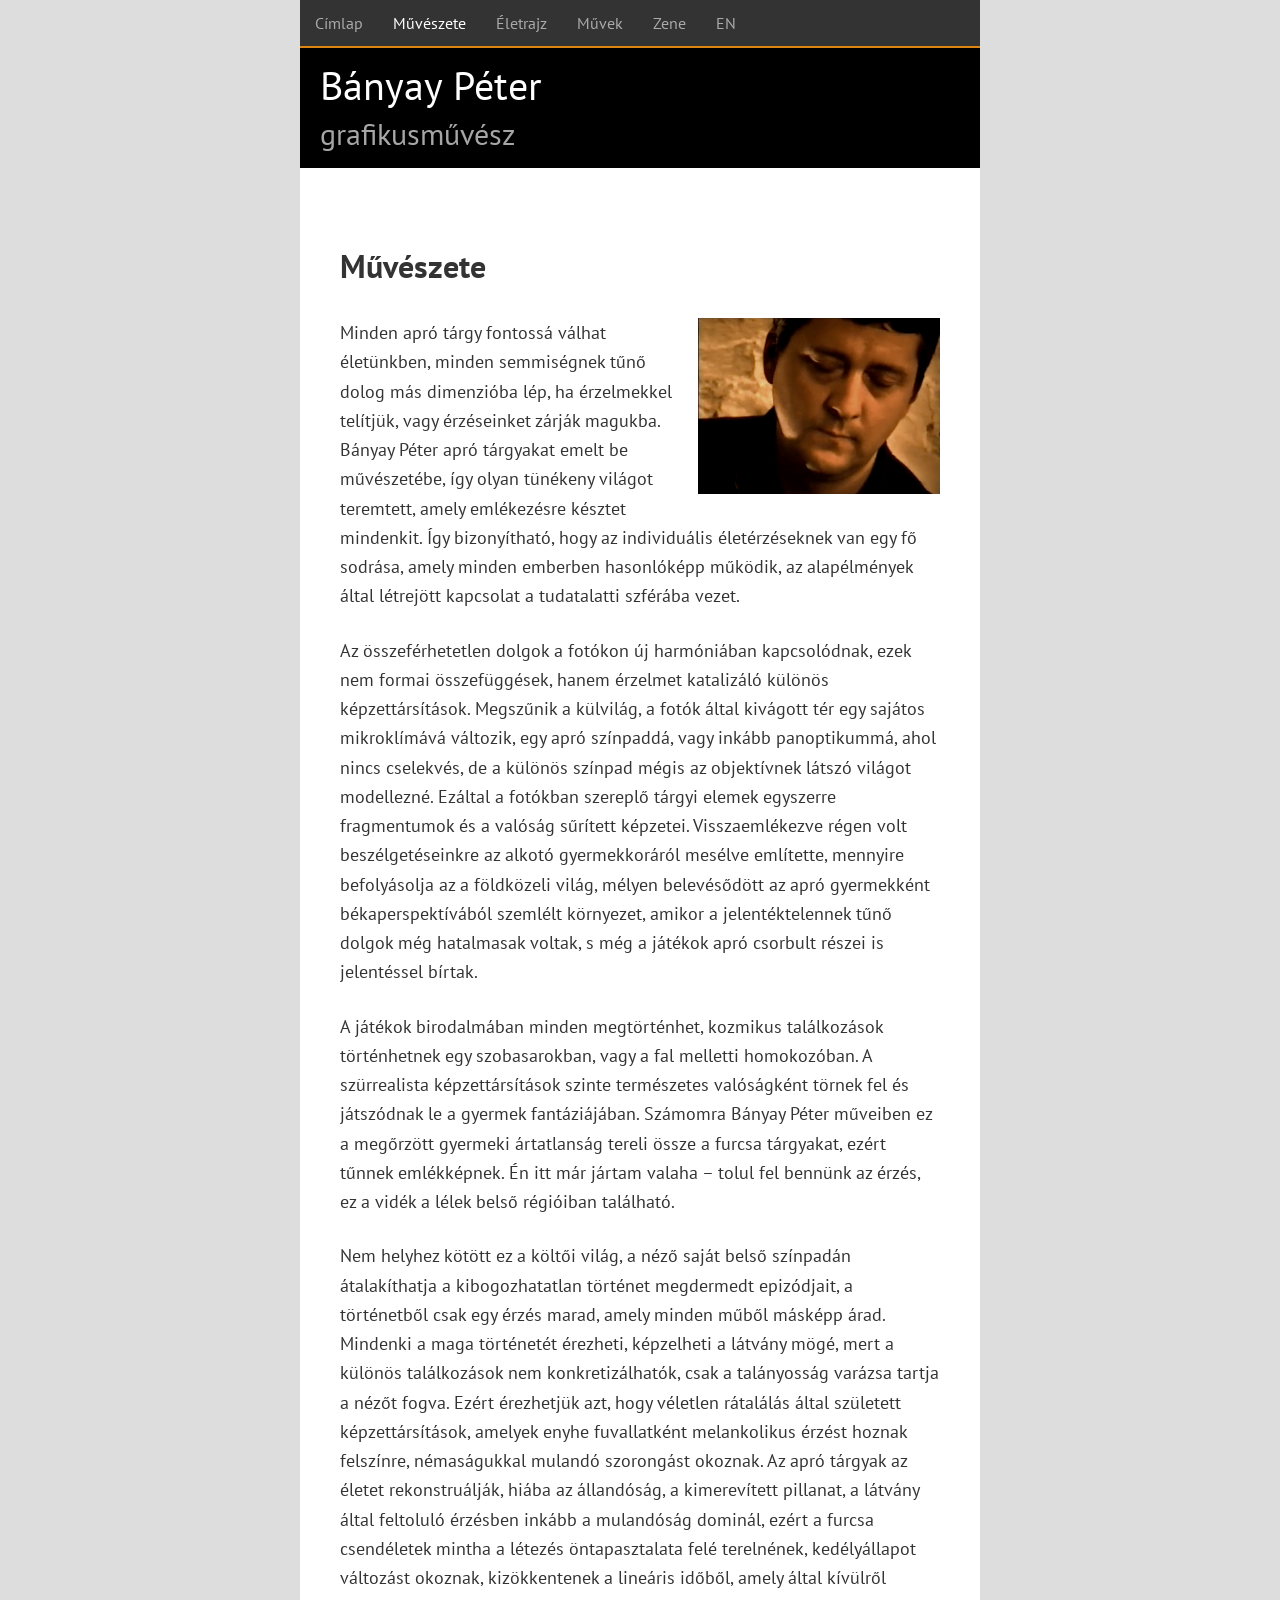
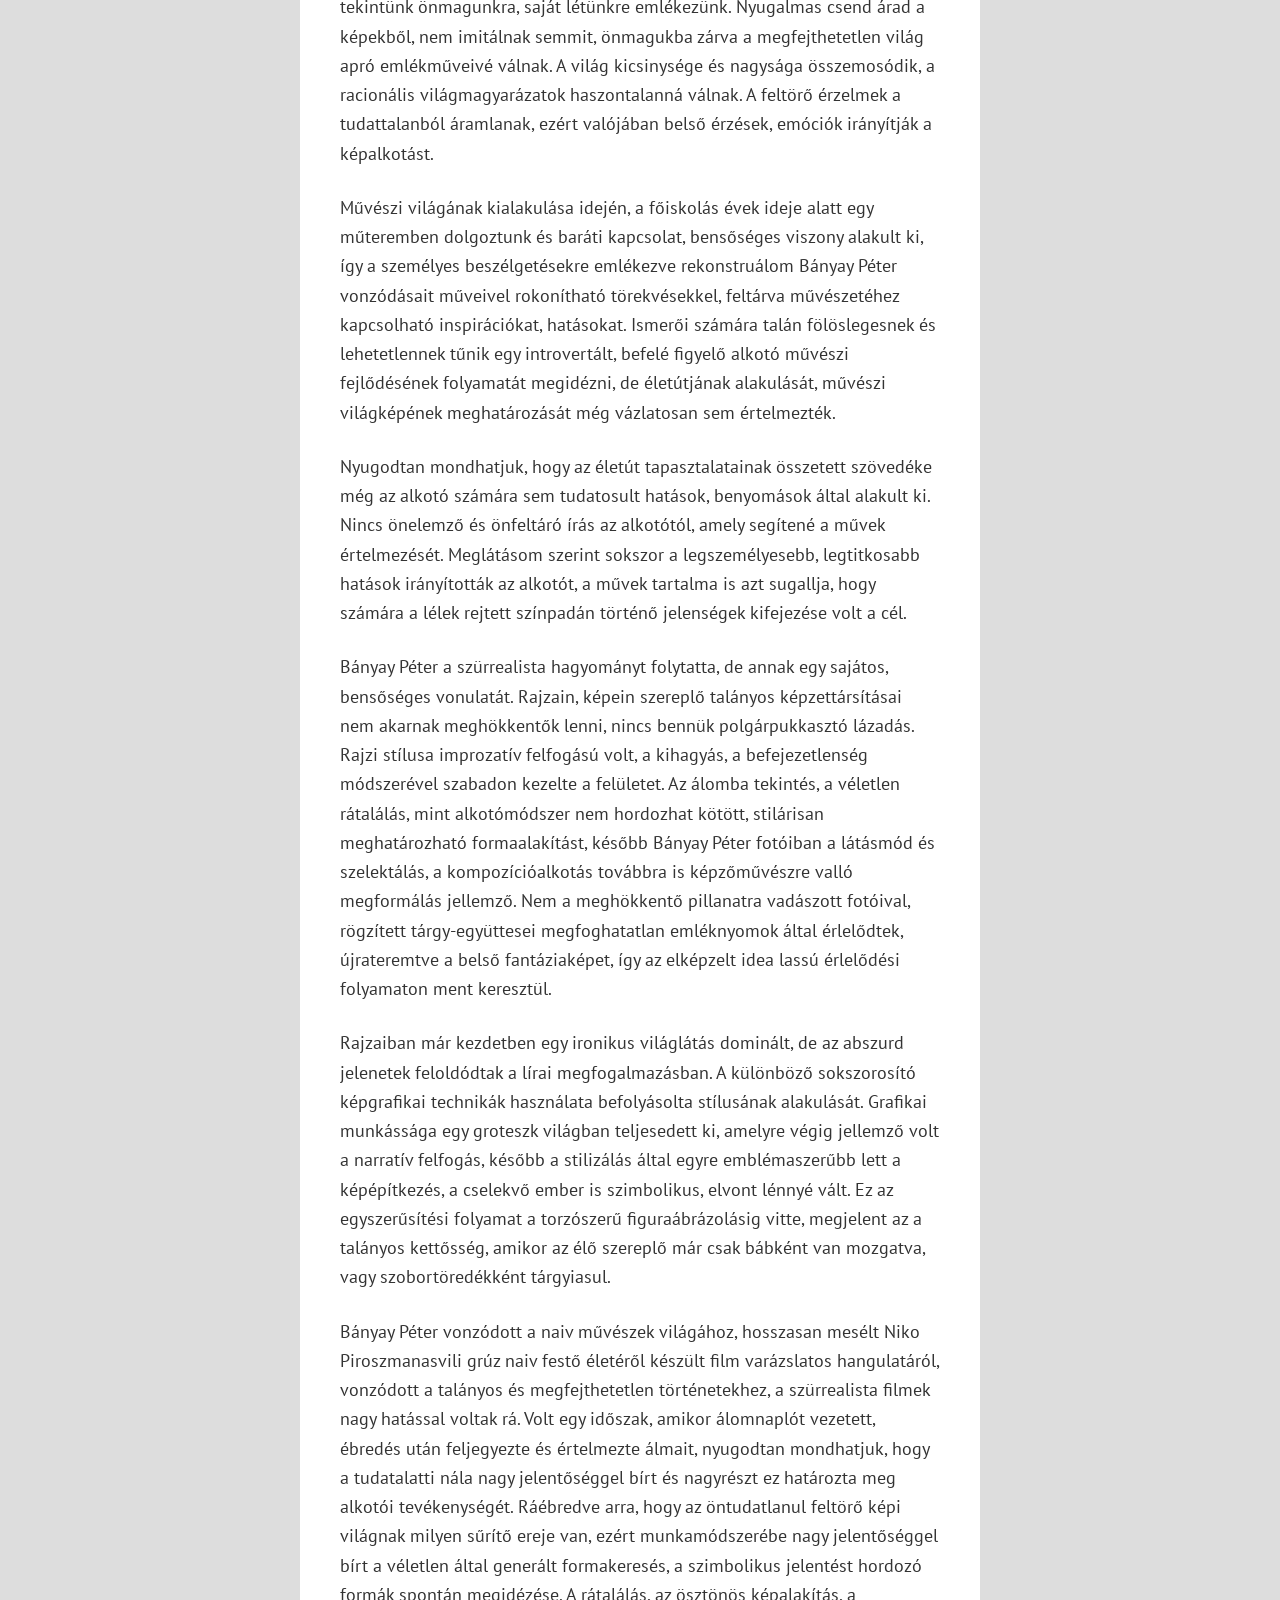
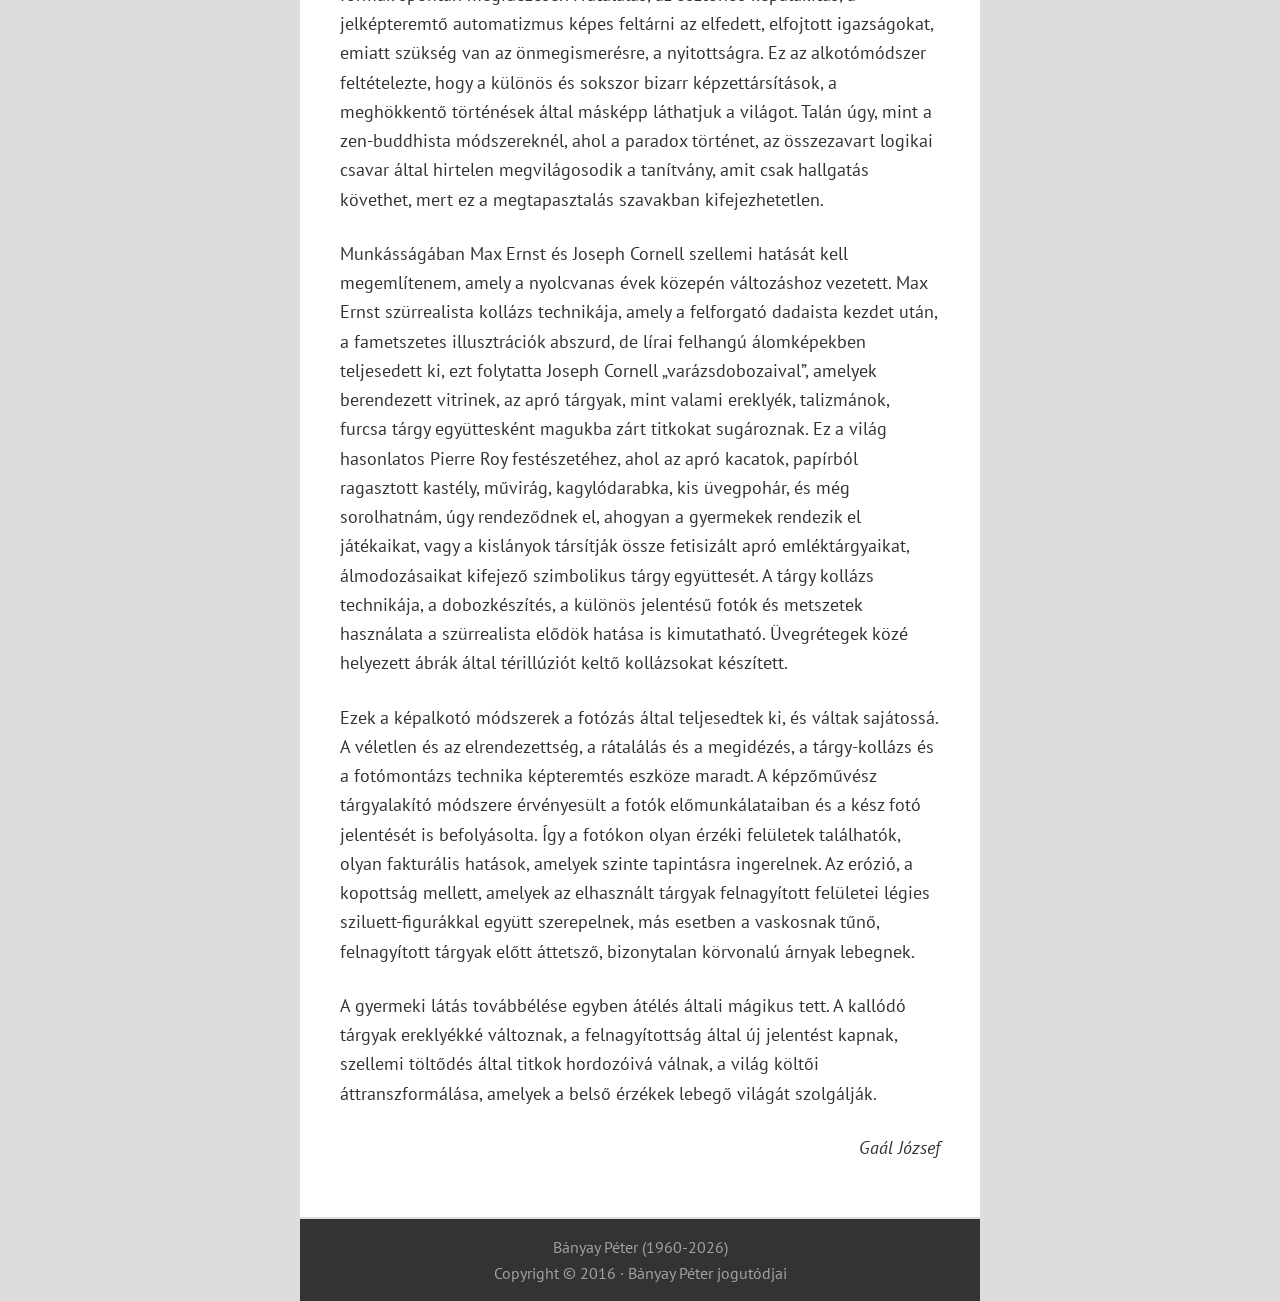
==== commit 32fcfe9a: "Update index.html" ====
--- a/banyay-peterrol/index.html
+++ b/banyay-peterrol/index.html
@@ -51,7 +51,7 @@
 <p>Ezek a képalkotó módszerek a fotózás által teljesedtek ki, és váltak sajátossá. A véletlen és az elrendezettség, a rátalálás és a megidézés, a tárgy-kollázs és a fotómontázs technika képteremtés eszköze maradt. A képzőművész tárgyalakító módszere érvényesült a fotók előmunkálataiban és a kész fotó jelentését is befolyásolta. Így a fotókon olyan érzéki felületek találhatók, olyan fakturális hatások, amelyek szinte tapintásra ingerelnek. Az erózió, a kopottság mellett, amelyek az elhasznált tárgyak felnagyított felületei légies sziluett-figurákkal együtt szerepelnek, más esetben a vaskosnak tűnő, felnagyított tárgyak előtt áttetsző, bizonytalan körvonalú árnyak lebegnek.</p>
 <p>A gyermeki látás továbbélése egyben átélés általi mágikus tett. A kallódó tárgyak ereklyékké változnak, a felnagyítottság által új jelentést kapnak, szellemi töltődés által titkok hordozóivá válnak, a világ költői áttranszformálása, amelyek a belső érzékek lebegő világát szolgálják.</p>
 <p style="text-align: right;"><em>Gaál József</em></p>
-</div></article></main></div></div><footer class="site-footer" itemscope itemtype="http://schema.org/WPFooter"><div class="wrap"><p>Bányay Péter (1960-2003)</p>
+</div></article></main></div></div><footer class="site-footer" itemscope itemtype="http://schema.org/WPFooter"><div class="wrap"><p>Bányay Péter (1960-2026)</p>
 <p>Copyright &#x000A9;&nbsp;2016 &middot; Bányay Péter jogutódjai</p></div></footer></div><script type='text/javascript' src='../wp-includes/js/hoverIntent.min-ver=1.8.1.js'></script>
 <script type='text/javascript' src='../wp-content/themes/genesis/lib/js/menu/superfish.min-ver=1.7.5.js'></script>
 <script type='text/javascript' src='../wp-content/themes/genesis/lib/js/menu/superfish.args.min-ver=2.2.3.js'></script>
@@ -62,4 +62,4 @@
 <!-- Dynamic page generated in 1.289 seconds. -->
 <!-- Cached page generated by WP-Super-Cache on 2016-01-31 10:26:05 -->
 
-<!-- super cache -->+<!-- super cache -->
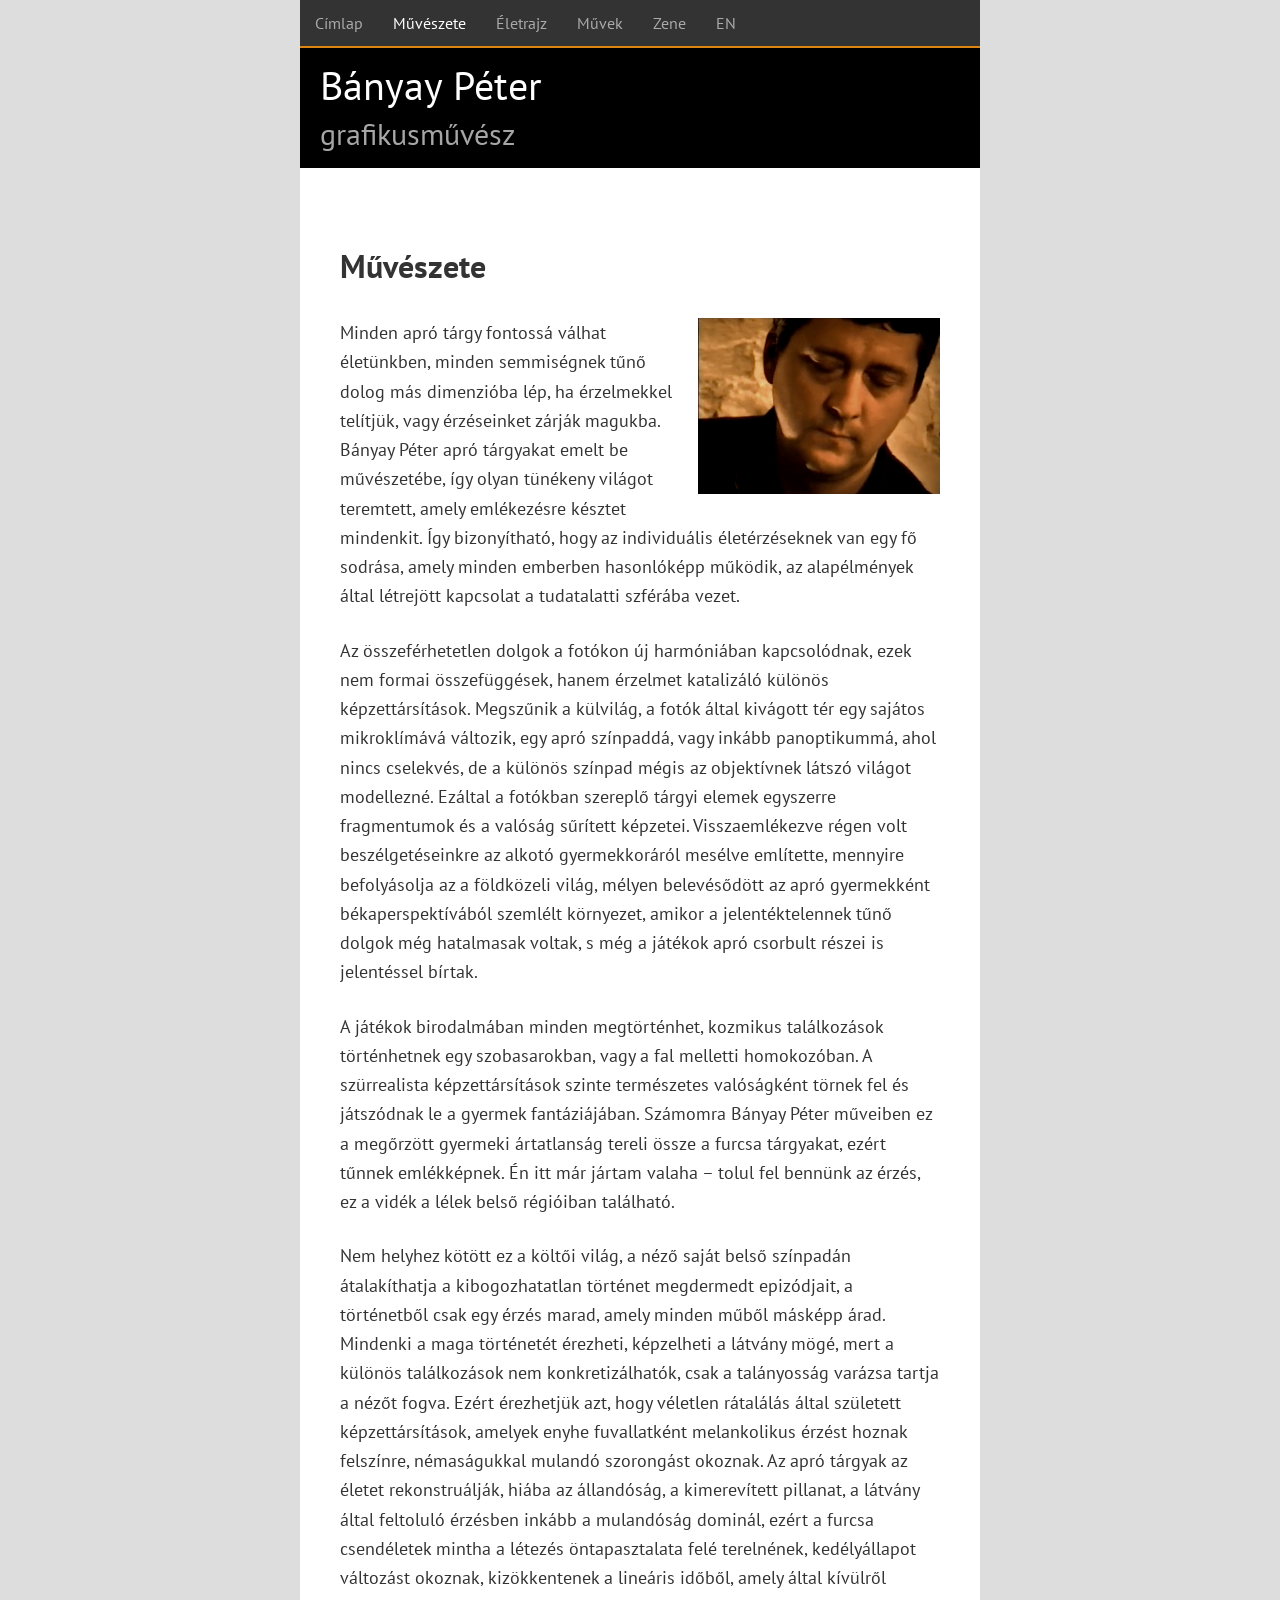
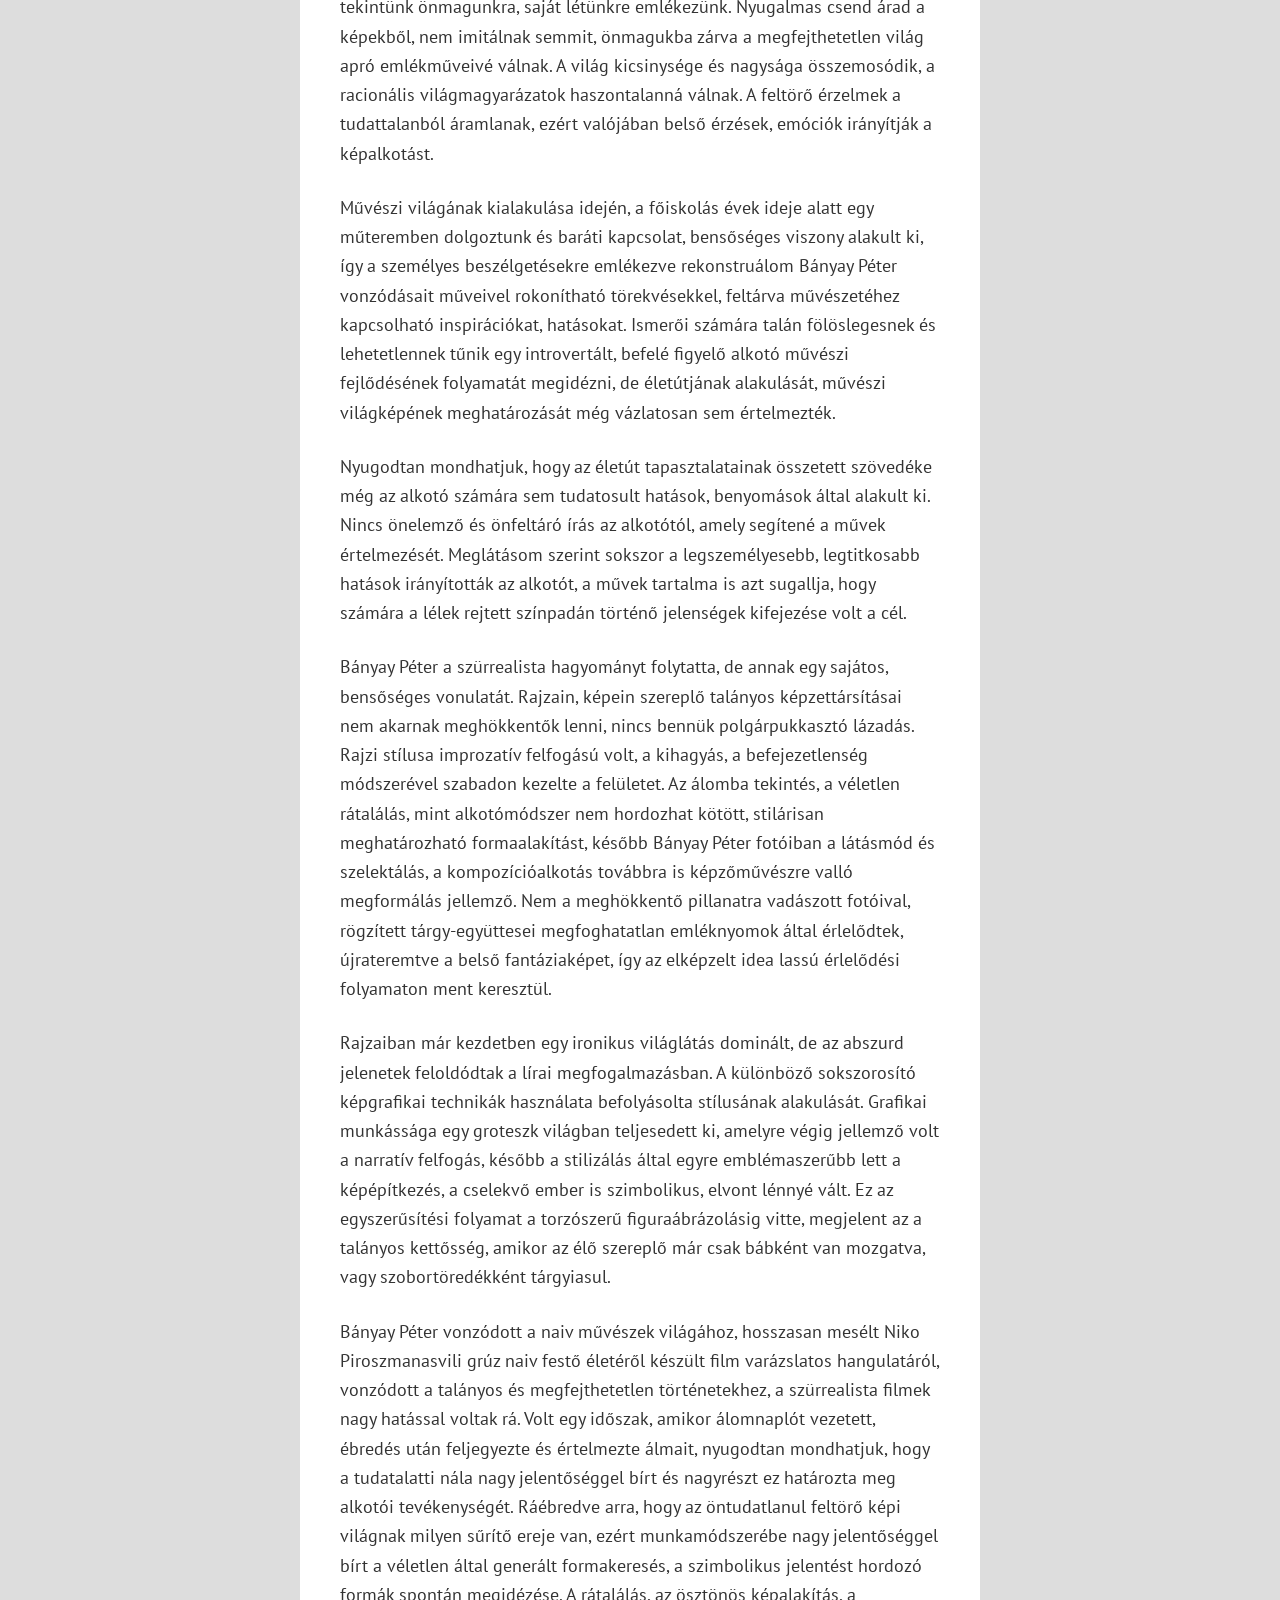
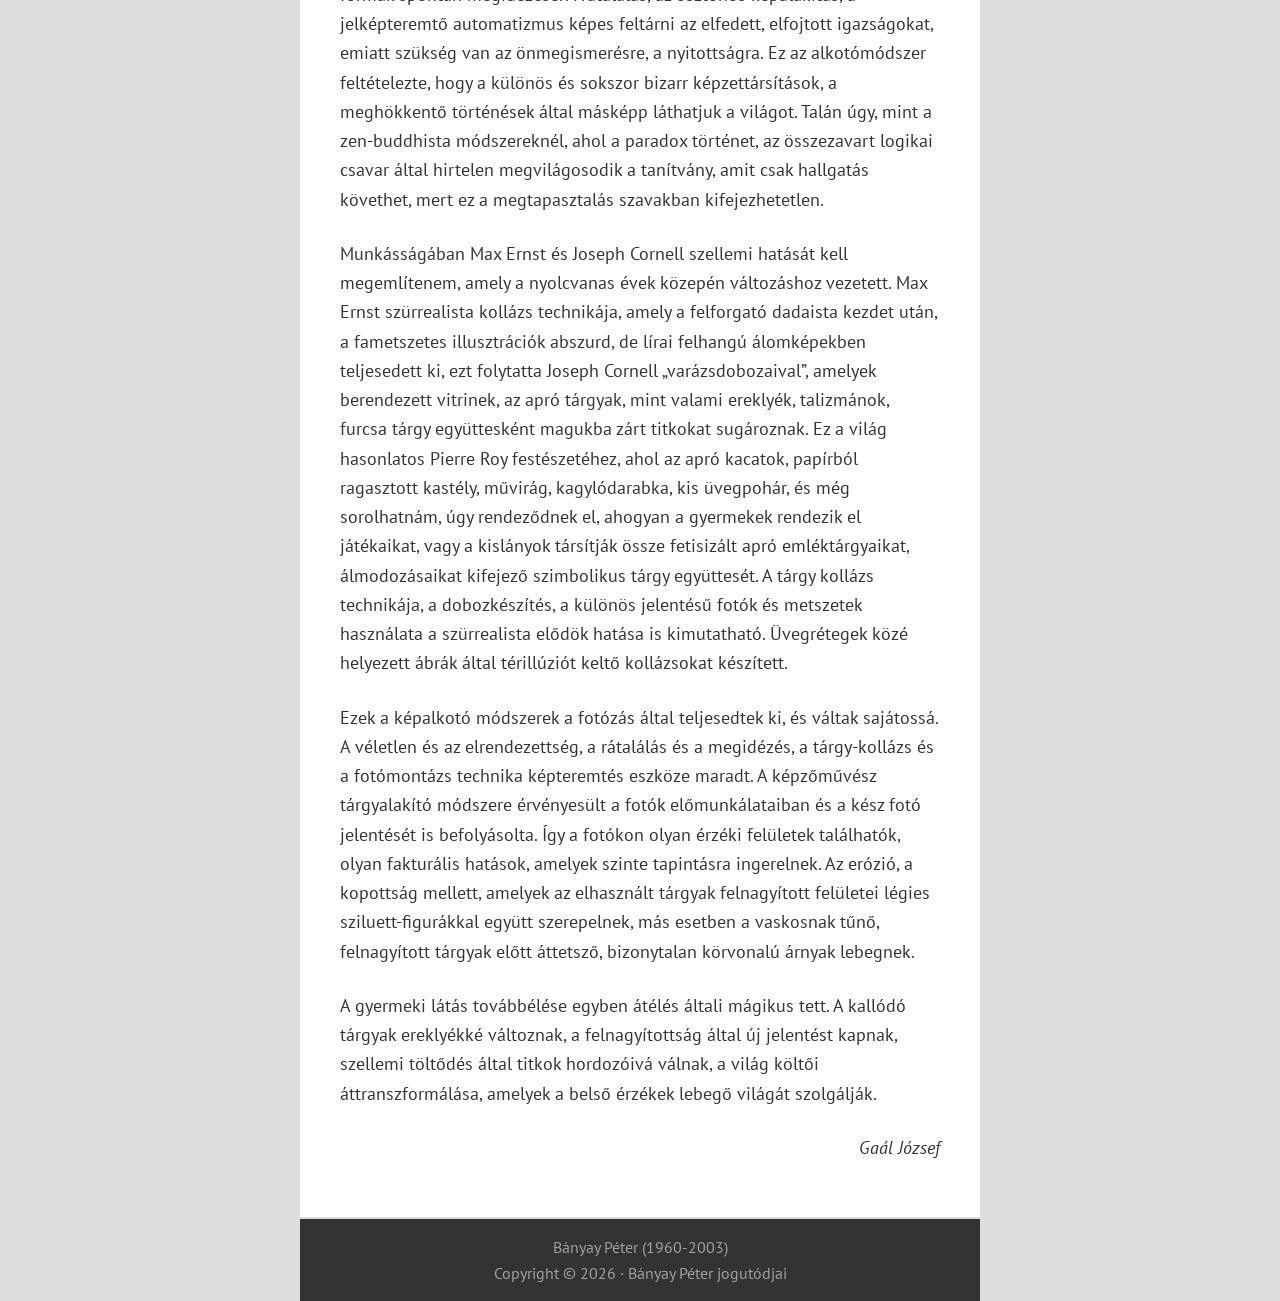
==== commit fbeac7d8: "html javítás" ====
--- a/banyay-peterrol/index.html
+++ b/banyay-peterrol/index.html
@@ -51,8 +51,8 @@
 <p>Ezek a képalkotó módszerek a fotózás által teljesedtek ki, és váltak sajátossá. A véletlen és az elrendezettség, a rátalálás és a megidézés, a tárgy-kollázs és a fotómontázs technika képteremtés eszköze maradt. A képzőművész tárgyalakító módszere érvényesült a fotók előmunkálataiban és a kész fotó jelentését is befolyásolta. Így a fotókon olyan érzéki felületek találhatók, olyan fakturális hatások, amelyek szinte tapintásra ingerelnek. Az erózió, a kopottság mellett, amelyek az elhasznált tárgyak felnagyított felületei légies sziluett-figurákkal együtt szerepelnek, más esetben a vaskosnak tűnő, felnagyított tárgyak előtt áttetsző, bizonytalan körvonalú árnyak lebegnek.</p>
 <p>A gyermeki látás továbbélése egyben átélés általi mágikus tett. A kallódó tárgyak ereklyékké változnak, a felnagyítottság által új jelentést kapnak, szellemi töltődés által titkok hordozóivá válnak, a világ költői áttranszformálása, amelyek a belső érzékek lebegő világát szolgálják.</p>
 <p style="text-align: right;"><em>Gaál József</em></p>
-</div></article></main></div></div><footer class="site-footer" itemscope itemtype="http://schema.org/WPFooter"><div class="wrap"><p>Bányay Péter (1960-2026)</p>
-<p>Copyright &#x000A9;&nbsp;2016 &middot; Bányay Péter jogutódjai</p></div></footer></div><script type='text/javascript' src='../wp-includes/js/hoverIntent.min-ver=1.8.1.js'></script>
+</div></article></main></div></div><footer class="site-footer" itemscope itemtype="http://schema.org/WPFooter"><div class="wrap"><p>Bányay Péter (1960-2003)</p>
+<p>Copyright &#x000A9;&nbsp;2026 &middot; Bányay Péter jogutódjai</p></div></footer></div><script type='text/javascript' src='../wp-includes/js/hoverIntent.min-ver=1.8.1.js'></script>
 <script type='text/javascript' src='../wp-content/themes/genesis/lib/js/menu/superfish.min-ver=1.7.5.js'></script>
 <script type='text/javascript' src='../wp-content/themes/genesis/lib/js/menu/superfish.args.min-ver=2.2.3.js'></script>
 <script type='text/javascript' src='../wp-content/themes/dynamik-gen/lib/js/dynamik-responsive-ver=1.6.js'></script>
